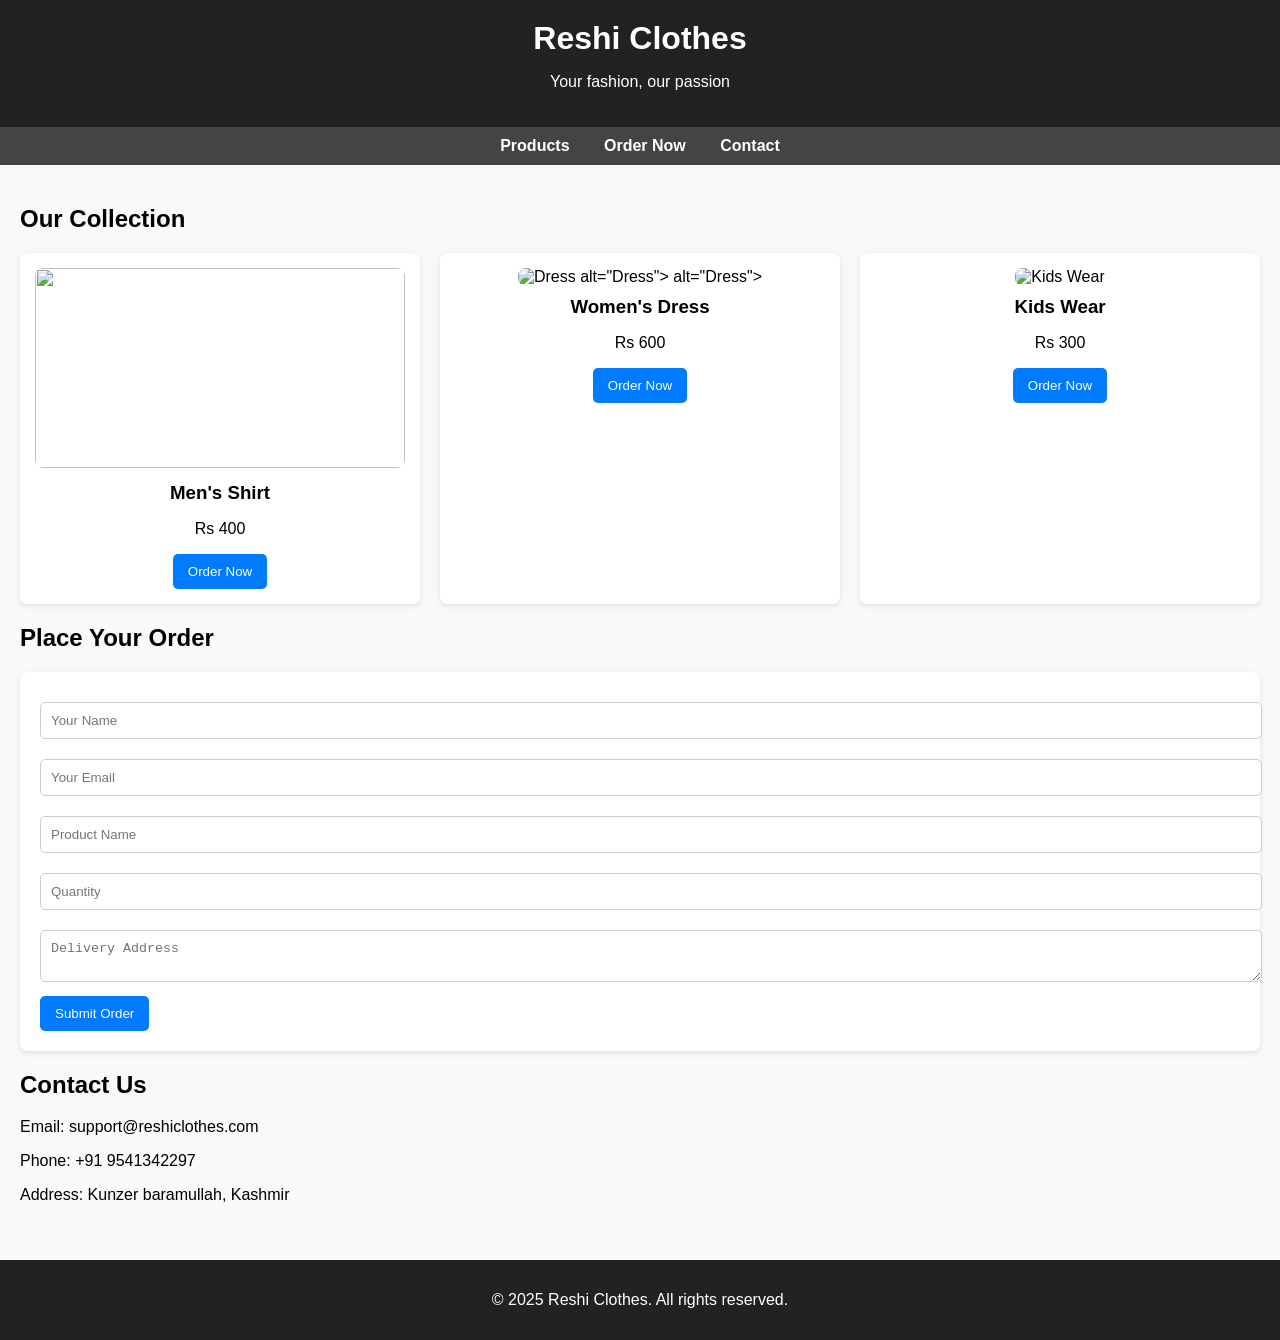
==== index.html @ 28d63092 "First commit" ====
<!DOCTYPE html>
<html lang="en">
<head>
  <meta charset="UTF-8">
  <meta name="viewport" content="width=device-width, initial-scale=1.0">
  <title>Reshi Clothes</title>
  <link rel="stylesheet" href="style.css">
</head>
<body>

<header>
  <h1>Reshi Clothes</h1>
  <p>Your fashion, our passion</p>
</header>

<nav>
  <a href="#products">Products</a>
  <a href="#order">Order Now</a>
  <a href="#contact">Contact</a>
</nav>

<div class="container">
  <!-- Products Section -->
  <section id="products">
    <h2>Our Collection</h2>
    <div class="products">
      <div class="product">
        <img src="https://images.unsplash.com/photo-1521572163474-6864f9cf17ab?ixlib=rb-4.0.3&auto=format&fit=crop&w=200&h=200&q=80
alt="Shirt">
        <h3>Men's Shirt</h3>
        <p>Rs 400</p>
        <button class="btn order-btn">Order Now</button>
      </div>
      <div class="product">
        <img src="<img src=<img src="https://i.postimg.cc/dtMbQmjX/women-dress-200.jpg" alt="Dress">
 alt="Dress">

 alt="Dress">
        <h3>Women's Dress</h3>
        <p>Rs 600</p>
        <button class="btn order-btn">Order Now</button>
      </div>
      <div class="product">
        <img src="https://via.placeholder.com/200" alt="Kids Wear">
        <h3>Kids Wear</h3>
        <p>Rs 300</p>
        <button class="btn order-btn">Order Now</button>
      </div>
    </div>
  </section>

  <!-- Order Form -->
  <section id="order">
    <h2>Place Your Order</h2>
    <form id="orderForm">
      <input type="text" placeholder="Your Name" required>
      <input type="email" placeholder="Your Email" required>
      <input type="text" placeholder="Product Name" required>
      <input type="number" placeholder="Quantity" required>
      <textarea placeholder="Delivery Address" required></textarea>
      <button type="submit" class="btn">Submit Order</button>
    </form>
  </section>

  <!-- Contact Section -->
  <section id="contact">
    <h2>Contact Us</h2>
    <p>Email: support@reshiclothes.com</p>
    <p>Phone: +91 9541342297</p>
    <p>Address: Kunzer baramullah, Kashmir</p>
  </section>
</div>

<footer>
  <p>&copy; 2025 Reshi Clothes. All rights reserved.</p>
</footer>

<script src="script.js"></script>
</body>
</html>
---- style.css ----
body {
  font-family: Arial, sans-serif;
  margin: 0;
  padding: 0;
  background: #f8f9fa;
}

header {
  background: #222;
  color: white;
  padding: 20px;
  text-align: center;
}

header h1 {
  margin: 0;
}

nav {
  background: #444;
  padding: 10px;
  text-align: center;
}

nav a {
  color: white;
  margin: 0 15px;
  text-decoration: none;
  font-weight: bold;
}

.container {
  padding: 20px;
}

.products {
  display: grid;
  grid-template-columns: repeat(auto-fit, minmax(200px, 1fr));
  gap: 20px;
}

.product {
  background: white;
  padding: 15px;
  border-radius: 8px;
  text-align: center;
  box-shadow: 0 2px 6px rgba(0,0,0,0.1);
}

.product img {
  width: 100%;
  height: 200px;
  object-fit: cover;
  border-radius: 8px;
}

.product h3 {
  margin: 10px 0;
}

.btn {
  background: #007bff;
  color: white;
  padding: 10px 15px;
  border: none;
  border-radius: 5px;
  cursor: pointer;
}

.btn:hover {
  background: #0056b3;
}

form {
  background: white;
  padding: 20px;
  border-radius: 8px;
  box-shadow: 0 2px 6px rgba(0,0,0,0.1);
}

form input,
form textarea {
  width: 100%;
  padding: 10px;
  margin: 10px 0;
  border-radius: 5px;
  border: 1px solid #ccc;
}

footer {
  background: #222;
  color: white;
  text-align: center;
  padding: 15px;
  margin-top: 20px;
}
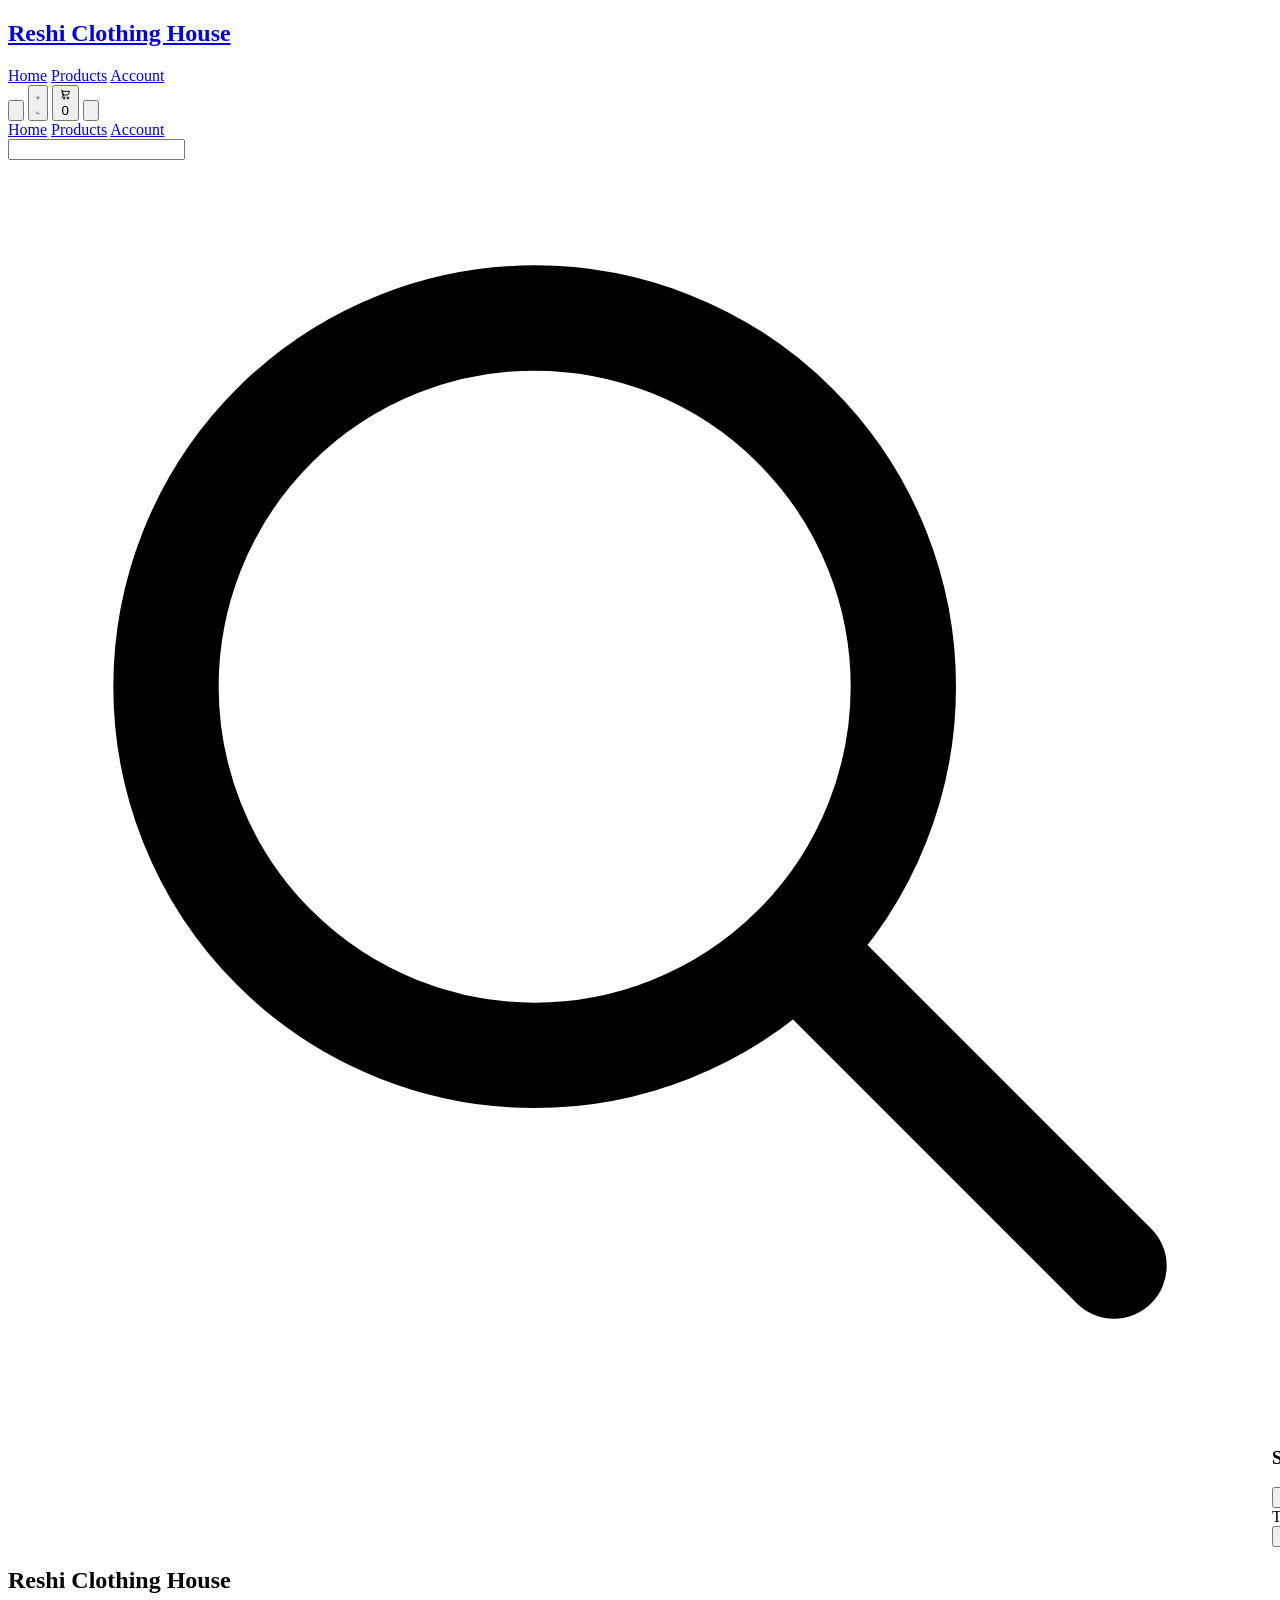
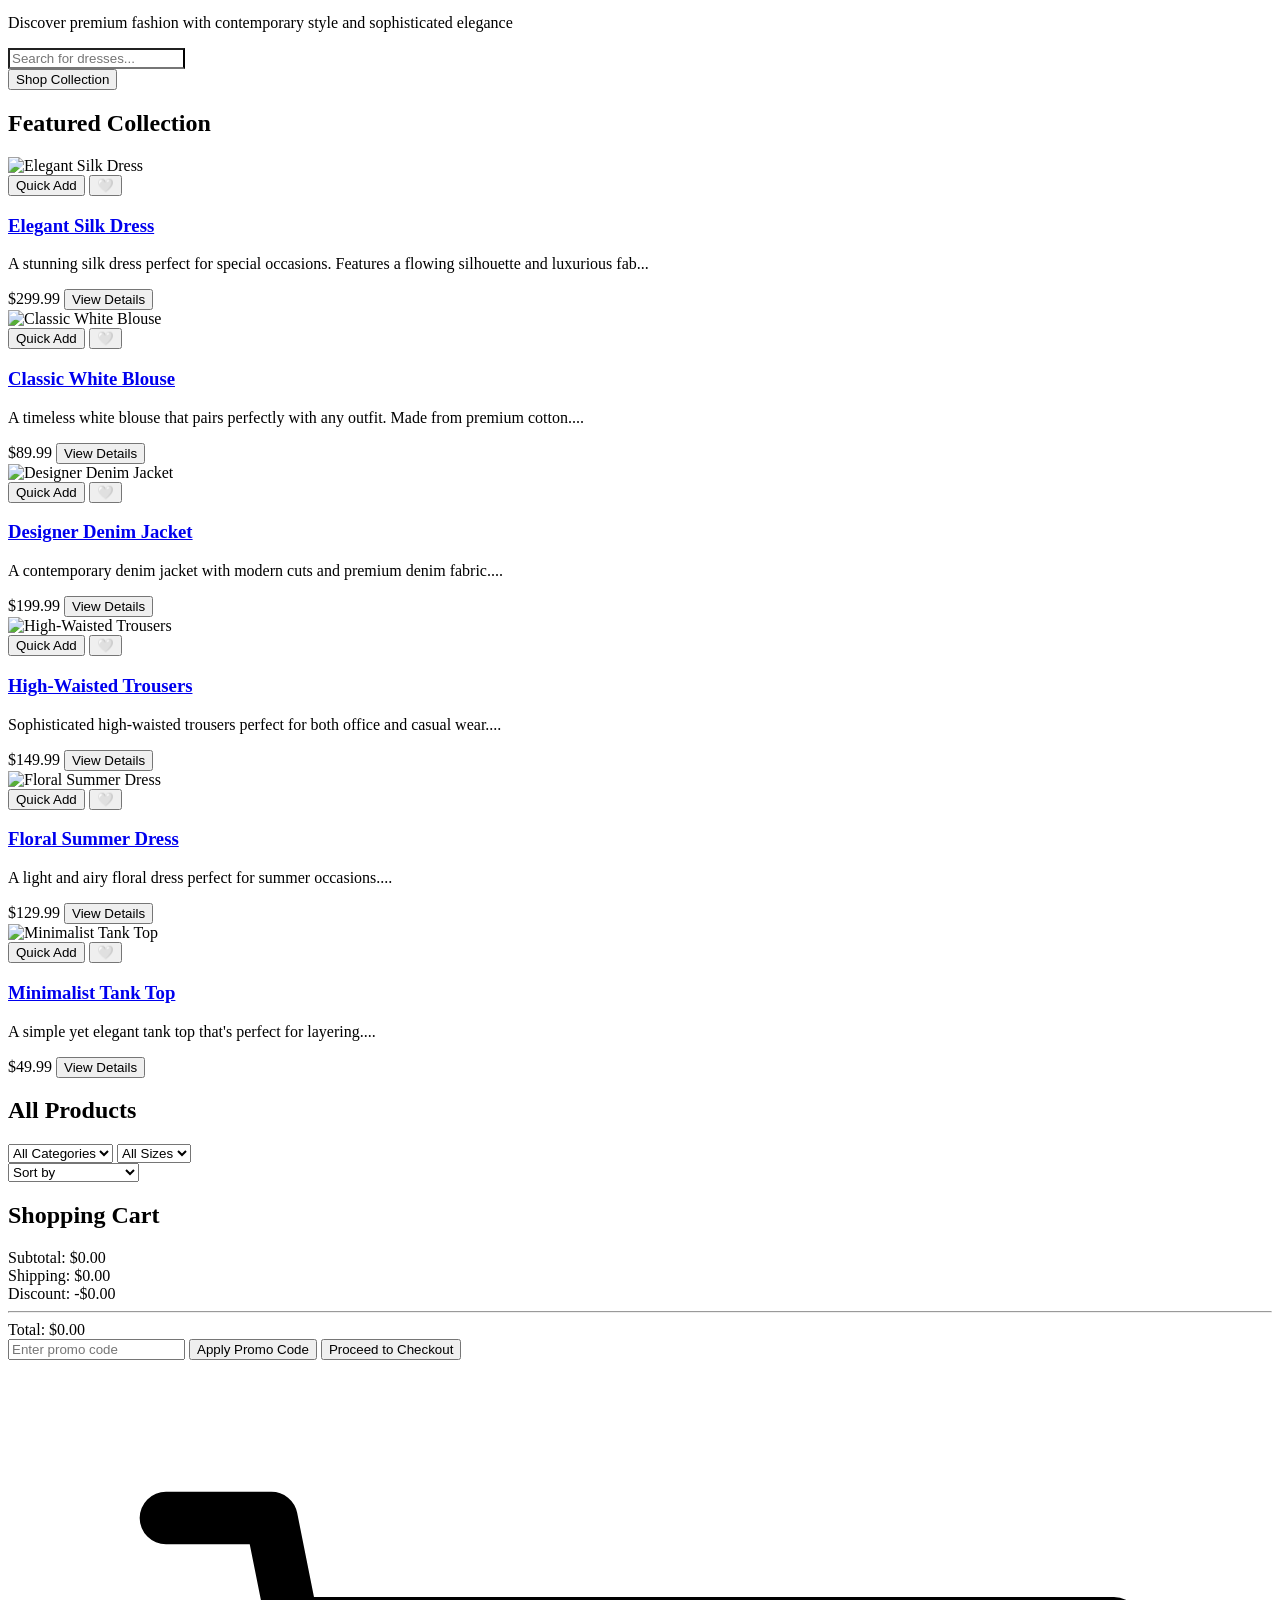
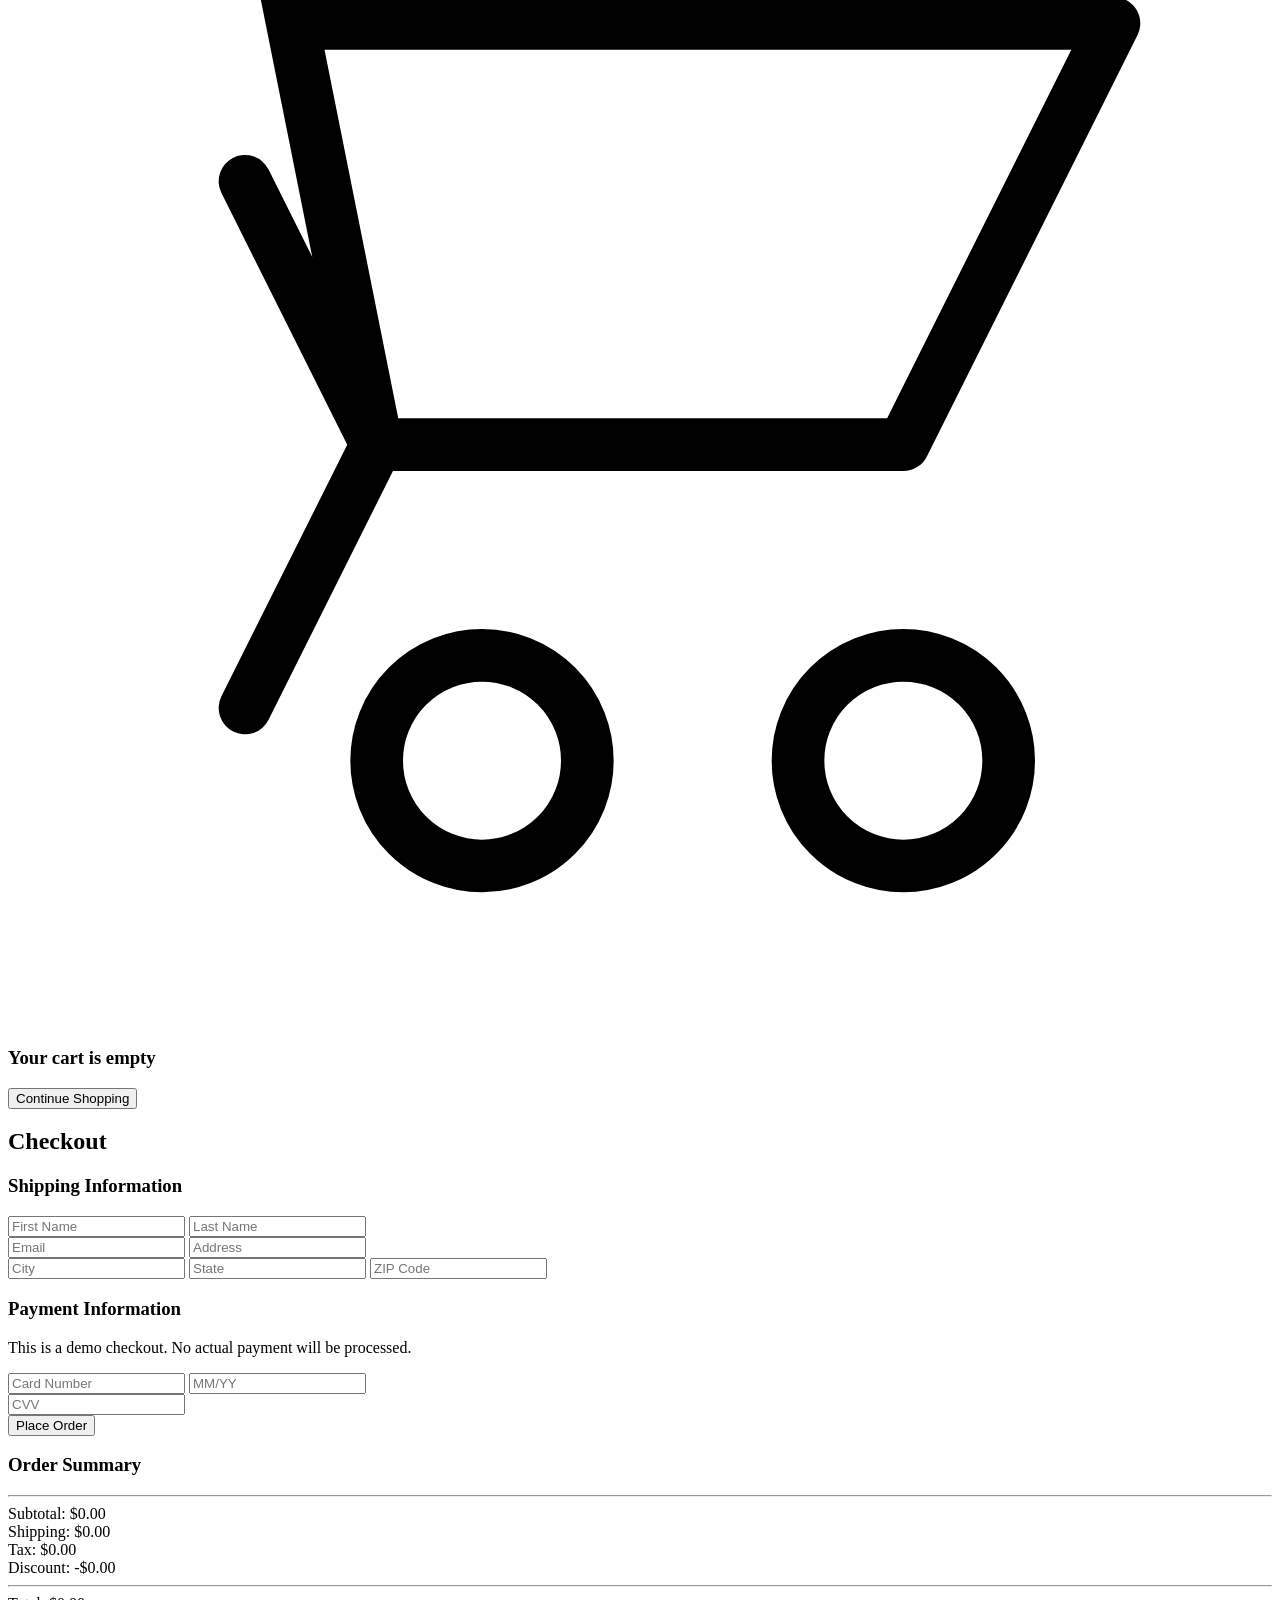
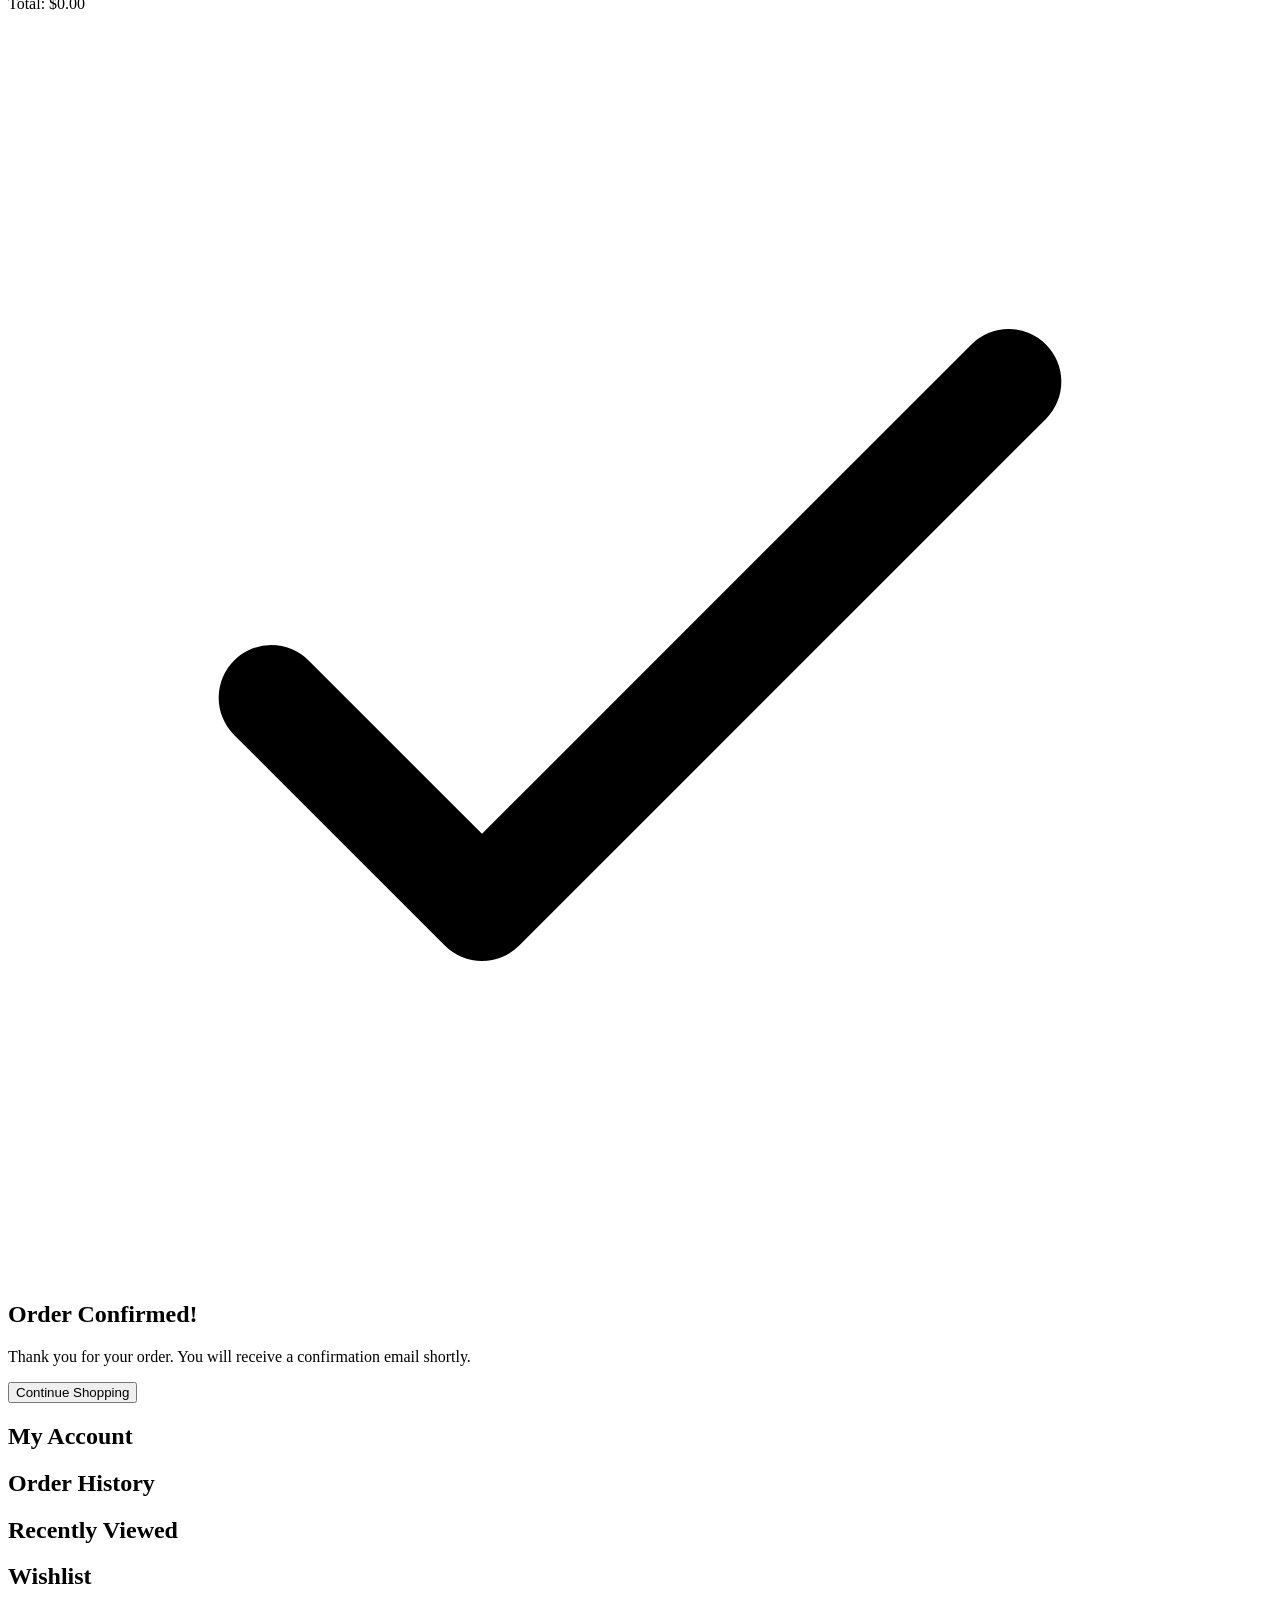
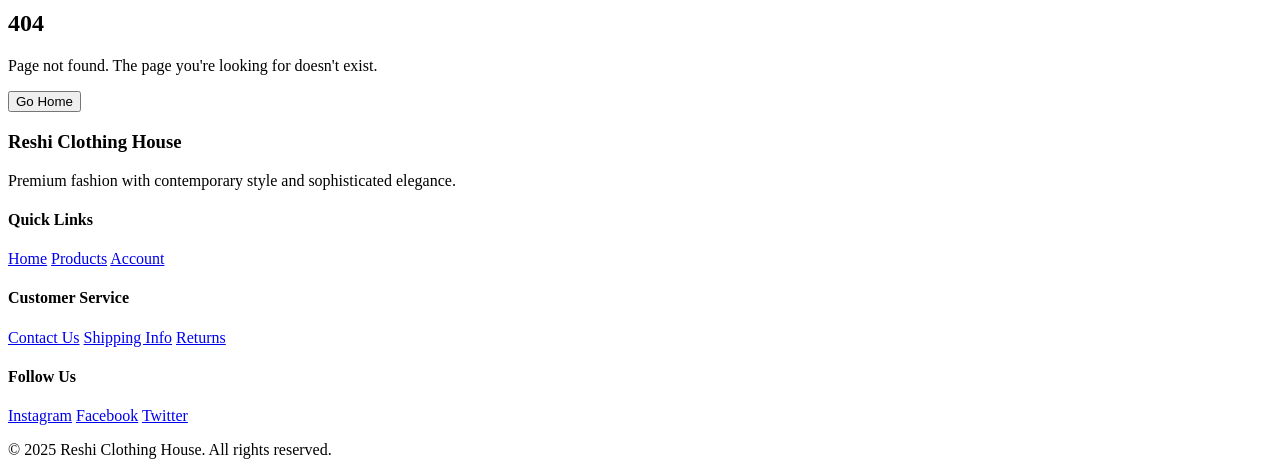
==== commit 98f085e8: "Update index.html" ====
--- a/index.html
+++ b/index.html
@@ -1,80 +1,1565 @@
 <!DOCTYPE html>
 <html lang="en">
 <head>
-  <meta charset="UTF-8">
-  <meta name="viewport" content="width=device-width, initial-scale=1.0">
-  <title>Reshi Clothes</title>
-  <link rel="stylesheet" href="style.css">
+    <meta charset="UTF-8">
+    <meta name="viewport" content="width=device-width, initial-scale=1.0">
+    <title>Reshi Clothing House - Premium Fashion Collection</title>
+    <meta name="description" content="Discover premium fashion at Reshi Clothing House. Curated collection of contemporary clothing with sophisticated style and quality craftsmanship.">
+    
+    <!-- Schema.org JSON-LD -->
+    <script type="application/ld+json">
+    {
+        "@context": "https://schema.org",
+        "@type": "Store",
+        "name": "Reshi Clothing House",
+        "description": "Premium fashion collection with contemporary clothing",
+        "url": "https://reshiclothing.com",
+        "sameAs": []
+    }
+    </script>
+    
+    <!-- Fonts -->
+    <link rel="preconnect" href="https://fonts.googleapis.com">
+    <link rel="preconnect" href="https://fonts.gstatic.com" crossorigin>
+    <link href="https://fonts.googleapis.com/css2?family=Inter:wght@300;400;500;600;700&family=Playfair+Display:wght@400;500;600;700&display=swap" rel="stylesheet">
+    
+    <!-- Tailwind CSS -->
+    <script src="https://cdn.tailwindcss.com"></script>
+    <script>
+        tailwind.config = {
+            darkMode: 'class',
+            theme: {
+                extend: {
+                    fontFamily: {
+                        'sans': ['Inter', 'sans-serif'],
+                        'serif': ['Playfair Display', 'serif'],
+                    },
+                    animation: {
+                        'typewriter': 'typewriter 4s steps(40) infinite',
+                        'fly-to-cart': 'flyToCart 0.8s ease-out forwards',
+                        'fade-in': 'fadeIn 0.5s ease-out forwards',
+                        'slide-in': 'slideIn 0.3s ease-out forwards',
+                    },
+                    keyframes: {
+                        typewriter: {
+                            '0%, 50%': { width: '0' },
+                            '10%, 40%': { width: '100%' },
+                        },
+                        flyToCart: {
+                            '0%': { transform: 'scale(1) translateY(0)', opacity: '1' },
+                            '50%': { transform: 'scale(0.8) translateY(-20px)', opacity: '0.8' },
+                            '100%': { transform: 'scale(0.3) translate(300px, -100px)', opacity: '0' },
+                        },
+                        fadeIn: {
+                            '0%': { opacity: '0', transform: 'translateY(20px)' },
+                            '100%': { opacity: '1', transform: 'translateY(0)' },
+                        },
+                        slideIn: {
+                            '0%': { transform: 'translateX(-100%)', opacity: '0' },
+                            '100%': { transform: 'translateX(0)', opacity: '1' },
+                        }
+                    }
+                }
+            }
+        }
+    </script>
+    
+    <style>
+        .typewriter {
+            overflow: hidden;
+            border-right: 2px solid currentColor;
+            white-space: nowrap;
+            animation: typewriter 4s steps(40) infinite;
+        }
+        
+        .fade-in-up {
+            animation: fadeIn 0.6s ease-out forwards;
+        }
+        
+        .hover-lift {
+            transition: transform 0.3s ease, box-shadow 0.3s ease;
+        }
+        
+        .hover-lift:hover {
+            transform: translateY(-8px);
+            box-shadow: 0 20px 40px rgba(0,0,0,0.1);
+        }
+        
+        .dark .hover-lift:hover {
+            box-shadow: 0 20px 40px rgba(255,255,255,0.1);
+        }
+        
+        .product-zoom {
+            transition: transform 0.3s ease;
+        }
+        
+        .product-zoom:hover {
+            transform: scale(1.05);
+        }
+        
+        .cart-badge {
+            animation: bounce 0.5s ease;
+        }
+        
+        @keyframes bounce {
+            0%, 20%, 50%, 80%, 100% { transform: translateY(0); }
+            40% { transform: translateY(-10px); }
+            60% { transform: translateY(-5px); }
+        }
+        
+        .mini-cart {
+            transform: translateX(100%);
+            transition: transform 0.3s ease;
+        }
+        
+        .mini-cart.open {
+            transform: translateX(0);
+        }
+        
+        .overlay {
+            background: rgba(0, 0, 0, 0.5);
+            backdrop-filter: blur(4px);
+        }
+        
+        .dark .overlay {
+            background: rgba(255, 255, 255, 0.1);
+        }
+    </style>
 </head>
-<body>
-
-<header>
-  <h1>Reshi Clothes</h1>
-  <p>Your fashion, our passion</p>
-</header>
-
-<nav>
-  <a href="#products">Products</a>
-  <a href="#order">Order Now</a>
-  <a href="#contact">Contact</a>
-</nav>
-
-<div class="container">
-  <!-- Products Section -->
-  <section id="products">
-    <h2>Our Collection</h2>
-    <div class="products">
-      <div class="product">
-        <img src="https://images.unsplash.com/photo-1521572163474-6864f9cf17ab?ixlib=rb-4.0.3&auto=format&fit=crop&w=200&h=200&q=80
-alt="Shirt">
-        <h3>Men's Shirt</h3>
-        <p>Rs 400</p>
-        <button class="btn order-btn">Order Now</button>
-      </div>
-      <div class="product">
-        <img src="<img src=<img src="https://i.postimg.cc/dtMbQmjX/women-dress-200.jpg" alt="Dress">
- alt="Dress">
-
- alt="Dress">
-        <h3>Women's Dress</h3>
-        <p>Rs 600</p>
-        <button class="btn order-btn">Order Now</button>
-      </div>
-      <div class="product">
-        <img src="https://via.placeholder.com/200" alt="Kids Wear">
-        <h3>Kids Wear</h3>
-        <p>Rs 300</p>
-        <button class="btn order-btn">Order Now</button>
-      </div>
+<body class="font-sans transition-colors duration-300 bg-white dark:bg-gray-900 text-gray-900 dark:text-white">
+    <!-- Navigation -->
+    <nav class="fixed top-0 left-0 right-0 z-50 bg-white/90 dark:bg-gray-900/90 backdrop-blur-md border-b border-gray-200 dark:border-gray-700">
+        <div class="max-w-7xl mx-auto px-4 sm:px-6 lg:px-8">
+            <div class="flex items-center justify-between h-16">
+                <div class="flex items-center">
+                    <h1 class="font-serif text-xl font-bold">
+                        <a href="#/" class="hover:text-gray-600 dark:hover:text-gray-300 transition-colors">
+                            Reshi Clothing House
+                        </a>
+                    </h1>
+                </div>
+                
+                <div class="hidden md:block">
+                    <div class="flex items-center space-x-8">
+                        <a href="#/" class="nav-link">Home</a>
+                        <a href="#/products" class="nav-link">Products</a>
+                        <a href="#/account" class="nav-link">Account</a>
+                    </div>
+                </div>
+                
+                <div class="flex items-center space-x-4">
+                    <button id="search-btn" class="p-2 hover:bg-gray-100 dark:hover:bg-gray-800 rounded-full transition-colors" aria-label="Search">
+                        <svg class="w-5 h-5" fill="none" stroke="currentColor" viewBox="0 0 24 24">
+                            <path stroke-linecap="round" stroke-linejoin="round" stroke-width="2" d="M21 21l-6-6m2-5a7 7 0 11-14 0 7 7 0 0114 0z"></path>
+                        </svg>
+                    </button>
+                    <button id="theme-toggle" class="p-2 hover:bg-gray-100 dark:hover:bg-gray-800 rounded-full transition-colors" aria-label="Toggle theme">
+                        <svg id="sun-icon" class="w-5 h-5 dark:hidden" fill="none" stroke="currentColor" viewBox="0 0 24 24">
+                            <path stroke-linecap="round" stroke-linejoin="round" stroke-width="2" d="M12 3v1m0 16v1m9-9h-1M4 12H3m15.364 6.364l-.707-.707M6.343 6.343l-.707-.707m12.728 0l-.707.707M6.343 17.657l-.707.707M16 12a4 4 0 11-8 0 4 4 0 018 0z"></path>
+                        </svg>
+                        <svg id="moon-icon" class="w-5 h-5 hidden dark:block" fill="none" stroke="currentColor" viewBox="0 0 24 24">
+                            <path stroke-linecap="round" stroke-linejoin="round" stroke-width="2" d="M20.354 15.354A9 9 0 018.646 3.646 9.003 9.003 0 0012 21a9.003 9.003 0 008.354-5.646z"></path>
+                        </svg>
+                    </button>
+                    <button id="cart-btn" class="relative p-2 hover:bg-gray-100 dark:hover:bg-gray-800 rounded-full transition-colors" aria-label="Cart">
+                        <svg class="w-5 h-5" fill="none" stroke="currentColor" viewBox="0 0 24 24">
+                            <path stroke-linecap="round" stroke-linejoin="round" stroke-width="2" d="M3 3h2l.4 2M7 13h10l4-8H5.4m0 0L7 13m0 0l-2.5-5M7 13l-2.5 5M17 21a2 2 0 100-4 2 2 0 000 4zM9 21a2 2 0 100-4 2 2 0 000 4z"></path>
+                        </svg>
+                        <span id="cart-count" class="absolute -top-1 -right-1 bg-black dark:bg-white text-white dark:text-black text-xs rounded-full w-5 h-5 flex items-center justify-center font-medium">0</span>
+                    </button>
+                    <button id="menu-btn" class="md:hidden p-2 hover:bg-gray-100 dark:hover:bg-gray-800 rounded-full transition-colors" aria-label="Menu">
+                        <svg class="w-5 h-5" fill="none" stroke="currentColor" viewBox="0 0 24 24">
+                            <path stroke-linecap="round" stroke-linejoin="round" stroke-width="2" d="M4 6h16M4 12h16M4 18h16"></path>
+                        </svg>
+                    </button>
+                </div>
+            </div>
+        </div>
+        
+        <!-- Mobile Menu -->
+        <div id="mobile-menu" class="md:hidden hidden border-t border-gray-200 dark:border-gray-700">
+            <div class="px-2 pt-2 pb-3 space-y-1">
+                <a href="#/" class="block px-3 py-2 nav-link">Home</a>
+                <a href="#/products" class="block px-3 py-2 nav-link">Products</a>
+                <a href="#/account" class="block px-3 py-2 nav-link">Account</a>
+            </div>
+        </div>
+    </nav>
+    
+    <!-- Search Modal -->
+    <div id="search-modal" class="fixed inset-0 z-50 hidden">
+        <div class="overlay fixed inset-0" id="search-overlay"></div>
+        <div class="fixed inset-x-4 top-20 bg-white dark:bg-gray-800 rounded-lg shadow-xl z-10 max-w-2xl mx-auto">
+            <div class="p-4">
+                <div class="relative">
+                    <input type="text" id="search-input" placeholder="" class="w-full pl-10 pr-4 py-3 border border-gray-300 dark:border-gray-600 rounded-lg focus:ring-2 focus:ring-black dark:focus:ring-white focus:border-transparent bg-white dark:bg-gray-700 text-gray-900 dark:text-white">
+                    <svg class="absolute left-3 top-3 w-5 h-5 text-gray-400" fill="none" stroke="currentColor" viewBox="0 0 24 24">
+                        <path stroke-linecap="round" stroke-linejoin="round" stroke-width="2" d="M21 21l-6-6m2-5a7 7 0 11-14 0 7 7 0 0114 0z"></path>
+                    </svg>
+                </div>
+                <div id="search-results" class="mt-4 max-h-96 overflow-y-auto"></div>
+            </div>
+        </div>
     </div>
-  </section>
-
-  <!-- Order Form -->
-  <section id="order">
-    <h2>Place Your Order</h2>
-    <form id="orderForm">
-      <input type="text" placeholder="Your Name" required>
-      <input type="email" placeholder="Your Email" required>
-      <input type="text" placeholder="Product Name" required>
-      <input type="number" placeholder="Quantity" required>
-      <textarea placeholder="Delivery Address" required></textarea>
-      <button type="submit" class="btn">Submit Order</button>
-    </form>
-  </section>
-
-  <!-- Contact Section -->
-  <section id="contact">
-    <h2>Contact Us</h2>
-    <p>Email: support@reshiclothes.com</p>
-    <p>Phone: +91 9541342297</p>
-    <p>Address: Kunzer baramullah, Kashmir</p>
-  </section>
-</div>
-
-<footer>
-  <p>&copy; 2025 Reshi Clothes. All rights reserved.</p>
-</footer>
-
-<script src="script.js"></script>
+    
+    <!-- Mini Cart -->
+    <div id="mini-cart" class="mini-cart fixed top-0 right-0 h-full w-80 bg-white dark:bg-gray-900 shadow-xl z-40">
+        <div class="p-4 border-b border-gray-200 dark:border-gray-700">
+            <div class="flex items-center justify-between">
+                <h3 class="text-lg font-medium">Shopping Cart</h3>
+                <button id="close-cart" class="p-1 hover:bg-gray-100 dark:hover:bg-gray-800 rounded" aria-label="Close cart">
+                    <svg class="w-5 h-5" fill="none" stroke="currentColor" viewBox="0 0 24 24">
+                        <path stroke-linecap="round" stroke-linejoin="round" stroke-width="2" d="M6 18L18 6M6 6l12 12"></path>
+                    </svg>
+                </button>
+            </div>
+        </div>
+        <div id="mini-cart-items" class="flex-1 overflow-y-auto p-4"></div>
+        <div class="border-t border-gray-200 dark:border-gray-700 p-4">
+            <div class="flex justify-between mb-4">
+                <span class="font-medium">Total:</span>
+                <span id="mini-cart-total" class="font-bold">$0.00</span>
+            </div>
+            <button onclick="navigateTo('/cart')" class="w-full bg-black dark:bg-white text-white dark:text-black py-2 px-4 rounded-lg hover:bg-gray-800 dark:hover:bg-gray-200 transition-colors">
+                View Cart
+            </button>
+        </div>
+    </div>
+    
+    <!-- Main Content -->
+    <main class="pt-16 min-h-screen">
+        <!-- Home Page -->
+        <section id="home-page" class="page">
+            <!-- Hero Section -->
+            <div class="relative bg-gradient-to-br from-gray-50 to-gray-100 dark:from-gray-800 dark:to-gray-900 py-20 md:py-32">
+                <div class="max-w-7xl mx-auto px-4 sm:px-6 lg:px-8">
+                    <div class="text-center">
+                        <h1 class="font-serif text-4xl md:text-6xl lg:text-7xl font-bold mb-6 fade-in-up">
+                            Reshi Clothing House
+                        </h1>
+                        <p class="text-xl md:text-2xl text-gray-600 dark:text-gray-300 mb-8 max-w-2xl mx-auto fade-in-up">
+                            Discover premium fashion with contemporary style and sophisticated elegance
+                        </p>
+                        <div class="relative inline-block mb-8">
+                            <input type="text" id="hero-search" placeholder="" class="typewriter px-6 py-3 text-lg border-2 border-gray-300 dark:border-gray-600 rounded-full focus:ring-2 focus:ring-black dark:focus:ring-white focus:border-transparent bg-white dark:bg-gray-800 text-gray-900 dark:text-white min-w-80">
+                        </div>
+                        <div>
+                            <button onclick="navigateTo('/products')" class="bg-black dark:bg-white text-white dark:text-black px-8 py-4 text-lg font-medium rounded-full hover:bg-gray-800 dark:hover:bg-gray-200 transition-all duration-300 hover:shadow-lg transform hover:-translate-y-1">
+                                Shop Collection
+                            </button>
+                        </div>
+                    </div>
+                </div>
+            </div>
+            
+            <!-- Featured Products -->
+            <div class="py-16 bg-white dark:bg-gray-900">
+                <div class="max-w-7xl mx-auto px-4 sm:px-6 lg:px-8">
+                    <h2 class="text-3xl font-serif font-bold text-center mb-12">Featured Collection</h2>
+                    <div id="featured-products" class="grid grid-cols-1 md:grid-cols-2 lg:grid-cols-3 gap-8"></div>
+                </div>
+            </div>
+        </section>
+        
+        <!-- Products Page -->
+        <section id="products-page" class="page hidden py-8">
+            <div class="max-w-7xl mx-auto px-4 sm:px-6 lg:px-8">
+                <div class="mb-8">
+                    <h1 class="text-3xl font-serif font-bold mb-6">All Products</h1>
+                    
+                    <!-- Filters and Sort -->
+                    <div class="flex flex-col md:flex-row justify-between items-start md:items-center gap-4 mb-8">
+                        <div class="flex flex-wrap gap-4">
+                            <select id="category-filter" class="px-4 py-2 border border-gray-300 dark:border-gray-600 rounded-lg bg-white dark:bg-gray-800">
+                                <option value="">All Categories</option>
+                                <option value="dress">Dresses</option>
+                                <option value="top">Tops</option>
+                                <option value="bottom">Bottoms</option>
+                                <option value="outerwear">Outerwear</option>
+                            </select>
+                            <select id="size-filter" class="px-4 py-2 border border-gray-300 dark:border-gray-600 rounded-lg bg-white dark:bg-gray-800">
+                                <option value="">All Sizes</option>
+                                <option value="XS">XS</option>
+                                <option value="S">S</option>
+                                <option value="M">M</option>
+                                <option value="L">L</option>
+                                <option value="XL">XL</option>
+                            </select>
+                        </div>
+                        <select id="sort-select" class="px-4 py-2 border border-gray-300 dark:border-gray-600 rounded-lg bg-white dark:bg-gray-800">
+                            <option value="default">Sort by</option>
+                            <option value="price-low">Price: Low to High</option>
+                            <option value="price-high">Price: High to Low</option>
+                            <option value="name">Name A-Z</option>
+                        </select>
+                    </div>
+                </div>
+                
+                <div id="products-grid" class="grid grid-cols-1 md:grid-cols-2 lg:grid-cols-3 xl:grid-cols-4 gap-6"></div>
+            </div>
+        </section>
+        
+        <!-- Product Detail Page -->
+        <section id="product-page" class="page hidden py-8">
+            <div class="max-w-7xl mx-auto px-4 sm:px-6 lg:px-8">
+                <div id="product-detail" class="grid grid-cols-1 lg:grid-cols-2 gap-12">
+                    <!-- Product images will be inserted here -->
+                </div>
+            </div>
+        </section>
+        
+        <!-- Cart Page -->
+        <section id="cart-page" class="page hidden py-8">
+            <div class="max-w-4xl mx-auto px-4 sm:px-6 lg:px-8">
+                <h1 class="text-3xl font-serif font-bold mb-8">Shopping Cart</h1>
+                <div id="cart-content">
+                    <div id="cart-items"></div>
+                    <div id="cart-summary" class="mt-8 bg-gray-50 dark:bg-gray-800 p-6 rounded-lg">
+                        <div class="space-y-4">
+                            <div class="flex justify-between">
+                                <span>Subtotal:</span>
+                                <span id="cart-subtotal">$0.00</span>
+                            </div>
+                            <div class="flex justify-between">
+                                <span>Shipping:</span>
+                                <span id="cart-shipping">$0.00</span>
+                            </div>
+                            <div class="flex justify-between">
+                                <span>Discount:</span>
+                                <span id="cart-discount" class="text-green-600 dark:text-green-400">-$0.00</span>
+                            </div>
+                            <hr class="border-gray-300 dark:border-gray-600">
+                            <div class="flex justify-between text-lg font-bold">
+                                <span>Total:</span>
+                                <span id="cart-final-total">$0.00</span>
+                            </div>
+                            <div class="mt-6">
+                                <input type="text" id="promo-code" placeholder="Enter promo code" class="w-full px-4 py-2 border border-gray-300 dark:border-gray-600 rounded-lg mb-4 bg-white dark:bg-gray-700">
+                                <button id="apply-promo" class="w-full mb-4 bg-gray-200 dark:bg-gray-700 text-gray-800 dark:text-gray-200 py-2 px-4 rounded-lg hover:bg-gray-300 dark:hover:bg-gray-600 transition-colors">
+                                    Apply Promo Code
+                                </button>
+                                <button onclick="navigateTo('/checkout')" class="w-full bg-black dark:bg-white text-white dark:text-black py-3 px-6 rounded-lg hover:bg-gray-800 dark:hover:bg-gray-200 transition-colors font-medium">
+                                    Proceed to Checkout
+                                </button>
+                            </div>
+                        </div>
+                    </div>
+                </div>
+                <div id="empty-cart" class="hidden text-center py-16">
+                    <svg class="w-24 h-24 mx-auto text-gray-300 dark:text-gray-600 mb-4" fill="none" stroke="currentColor" viewBox="0 0 24 24">
+                        <path stroke-linecap="round" stroke-linejoin="round" stroke-width="1" d="M3 3h2l.4 2M7 13h10l4-8H5.4m0 0L7 13m0 0l-2.5-5M7 13l-2.5 5M17 21a2 2 0 100-4 2 2 0 000 4zM9 21a2 2 0 100-4 2 2 0 000 4z"></path>
+                    </svg>
+                    <h3 class="text-xl font-medium text-gray-500 dark:text-gray-400 mb-4">Your cart is empty</h3>
+                    <button onclick="navigateTo('/products')" class="bg-black dark:bg-white text-white dark:text-black px-6 py-2 rounded-lg hover:bg-gray-800 dark:hover:bg-gray-200 transition-colors">
+                        Continue Shopping
+                    </button>
+                </div>
+            </div>
+        </section>
+        
+        <!-- Checkout Page -->
+        <section id="checkout-page" class="page hidden py-8">
+            <div class="max-w-4xl mx-auto px-4 sm:px-6 lg:px-8">
+                <h1 class="text-3xl font-serif font-bold mb-8">Checkout</h1>
+                <div class="grid grid-cols-1 lg:grid-cols-2 gap-8">
+                    <div>
+                        <form id="checkout-form" action="https://formspree.io/f/your-form-id" method="POST">
+                            <input type="hidden" id="order-data" name="order">
+                            
+                            <div class="mb-6">
+                                <h3 class="text-lg font-medium mb-4">Shipping Information</h3>
+                                <div class="grid grid-cols-1 md:grid-cols-2 gap-4">
+                                    <input type="text" name="firstName" required class="px-4 py-2 border border-gray-300 dark:border-gray-600 rounded-lg bg-white dark:bg-gray-800" placeholder="First Name">
+                                    <input type="text" name="lastName" required class="px-4 py-2 border border-gray-300 dark:border-gray-600 rounded-lg bg-white dark:bg-gray-800" placeholder="Last Name">
+                                </div>
+                                <input type="email" name="email" required class="w-full mt-4 px-4 py-2 border border-gray-300 dark:border-gray-600 rounded-lg bg-white dark:bg-gray-800" placeholder="Email">
+                                <input type="text" name="address" required class="w-full mt-4 px-4 py-2 border border-gray-300 dark:border-gray-600 rounded-lg bg-white dark:bg-gray-800" placeholder="Address">
+                                <div class="grid grid-cols-1 md:grid-cols-3 gap-4 mt-4">
+                                    <input type="text" name="city" required class="px-4 py-2 border border-gray-300 dark:border-gray-600 rounded-lg bg-white dark:bg-gray-800" placeholder="City">
+                                    <input type="text" name="state" required class="px-4 py-2 border border-gray-300 dark:border-gray-600 rounded-lg bg-white dark:bg-gray-800" placeholder="State">
+                                    <input type="text" name="zip" required class="px-4 py-2 border border-gray-300 dark:border-gray-600 rounded-lg bg-white dark:bg-gray-800" placeholder="ZIP Code">
+                                </div>
+                            </div>
+                            
+                            <div class="mb-6">
+                                <h3 class="text-lg font-medium mb-4">Payment Information</h3>
+                                <p class="text-gray-600 dark:text-gray-400 mb-4">
+                                    This is a demo checkout. No actual payment will be processed.
+                                </p>
+                                <div class="grid grid-cols-1 md:grid-cols-2 gap-4">
+                                    <input type="text" placeholder="Card Number" class="px-4 py-2 border border-gray-300 dark:border-gray-600 rounded-lg bg-white dark:bg-gray-800">
+                                    <input type="text" placeholder="MM/YY" class="px-4 py-2 border border-gray-300 dark:border-gray-600 rounded-lg bg-white dark:bg-gray-800">
+                                </div>
+                                <input type="text" placeholder="CVV" class="w-full mt-4 px-4 py-2 border border-gray-300 dark:border-gray-600 rounded-lg bg-white dark:bg-gray-800">
+                            </div>
+                            
+                            <button type="submit" class="w-full bg-black dark:bg-white text-white dark:text-black py-3 px-6 rounded-lg hover:bg-gray-800 dark:hover:bg-gray-200 transition-colors font-medium">
+                                Place Order
+                            </button>
+                        </form>
+                    </div>
+                    
+                    <div>
+                        <div class="bg-gray-50 dark:bg-gray-800 p-6 rounded-lg">
+                            <h3 class="text-lg font-medium mb-4">Order Summary</h3>
+                            <div id="checkout-items" class="space-y-4 mb-6"></div>
+                            <hr class="border-gray-300 dark:border-gray-600 mb-4">
+                            <div class="space-y-2">
+                                <div class="flex justify-between">
+                                    <span>Subtotal:</span>
+                                    <span id="checkout-subtotal">$0.00</span>
+                                </div>
+                                <div class="flex justify-between">
+                                    <span>Shipping:</span>
+                                    <span id="checkout-shipping">$0.00</span>
+                                </div>
+                                <div class="flex justify-between">
+                                    <span>Tax:</span>
+                                    <span id="checkout-tax">$0.00</span>
+                                </div>
+                                <div class="flex justify-between">
+                                    <span>Discount:</span>
+                                    <span id="checkout-discount" class="text-green-600 dark:text-green-400">-$0.00</span>
+                                </div>
+                                <hr class="border-gray-300 dark:border-gray-600">
+                                <div class="flex justify-between text-lg font-bold">
+                                    <span>Total:</span>
+                                    <span id="checkout-total">$0.00</span>
+                                </div>
+                            </div>
+                        </div>
+                    </div>
+                </div>
+            </div>
+        </section>
+        
+        <!-- Order Confirmation Page -->
+        <section id="confirmation-page" class="page hidden py-8">
+            <div class="max-w-2xl mx-auto px-4 sm:px-6 lg:px-8 text-center">
+                <div class="bg-green-50 dark:bg-green-900/20 p-8 rounded-lg">
+                    <svg class="w-16 h-16 text-green-500 mx-auto mb-4" fill="none" stroke="currentColor" viewBox="0 0 24 24">
+                        <path stroke-linecap="round" stroke-linejoin="round" stroke-width="2" d="M5 13l4 4L19 7"></path>
+                    </svg>
+                    <h1 class="text-3xl font-serif font-bold mb-4">Order Confirmed!</h1>
+                    <p class="text-gray-600 dark:text-gray-300 mb-6">
+                        Thank you for your order. You will receive a confirmation email shortly.
+                    </p>
+                    <div id="order-details" class="bg-white dark:bg-gray-800 p-6 rounded-lg mb-6 text-left">
+                        <!-- Order details will be inserted here -->
+                    </div>
+                    <button onclick="navigateTo('/')" class="bg-black dark:bg-white text-white dark:text-black px-6 py-2 rounded-lg hover:bg-gray-800 dark:hover:bg-gray-200 transition-colors">
+                        Continue Shopping
+                    </button>
+                </div>
+            </div>
+        </section>
+        
+        <!-- Account Page -->
+        <section id="account-page" class="page hidden py-8">
+            <div class="max-w-4xl mx-auto px-4 sm:px-6 lg:px-8">
+                <h1 class="text-3xl font-serif font-bold mb-8">My Account</h1>
+                <div class="grid grid-cols-1 lg:grid-cols-3 gap-8">
+                    <div>
+                        <h2 class="text-xl font-medium mb-4">Order History</h2>
+                        <div id="order-history" class="space-y-4"></div>
+                    </div>
+                    <div>
+                        <h2 class="text-xl font-medium mb-4">Recently Viewed</h2>
+                        <div id="recently-viewed" class="space-y-4"></div>
+                    </div>
+                    <div>
+                        <h2 class="text-xl font-medium mb-4">Wishlist</h2>
+                        <div id="wishlist" class="space-y-4"></div>
+                    </div>
+                </div>
+            </div>
+        </section>
+        
+        <!-- 404 Page -->
+        <section id="404-page" class="page hidden py-16">
+            <div class="max-w-2xl mx-auto px-4 sm:px-6 lg:px-8 text-center">
+                <h1 class="text-6xl font-serif font-bold mb-4">404</h1>
+                <p class="text-xl text-gray-600 dark:text-gray-300 mb-8">
+                    Page not found. The page you're looking for doesn't exist.
+                </p>
+                <button onclick="navigateTo('/')" class="bg-black dark:bg-white text-white dark:text-black px-6 py-2 rounded-lg hover:bg-gray-800 dark:hover:bg-gray-200 transition-colors">
+                    Go Home
+                </button>
+            </div>
+        </section>
+    </main>
+    
+    <!-- Footer -->
+    <footer class="bg-gray-100 dark:bg-gray-800 py-12">
+        <div class="max-w-7xl mx-auto px-4 sm:px-6 lg:px-8">
+            <div class="grid grid-cols-1 md:grid-cols-4 gap-8">
+                <div>
+                    <h3 class="font-serif text-xl font-bold mb-4">Reshi Clothing House</h3>
+                    <p class="text-gray-600 dark:text-gray-300">Premium fashion with contemporary style and sophisticated elegance.</p>
+                </div>
+                <div>
+                    <h4 class="font-medium mb-4">Quick Links</h4>
+                    <div class="space-y-2">
+                        <a href="#/" class="block text-gray-600 dark:text-gray-300 hover:text-gray-900 dark:hover:text-white">Home</a>
+                        <a href="#/products" class="block text-gray-600 dark:text-gray-300 hover:text-gray-900 dark:hover:text-white">Products</a>
+                        <a href="#/account" class="block text-gray-600 dark:text-gray-300 hover:text-gray-900 dark:hover:text-white">Account</a>
+                    </div>
+                </div>
+                <div>
+                    <h4 class="font-medium mb-4">Customer Service</h4>
+                    <div class="space-y-2">
+                        <a href="#" class="block text-gray-600 dark:text-gray-300 hover:text-gray-900 dark:hover:text-white">Contact Us</a>
+                        <a href="#" class="block text-gray-600 dark:text-gray-300 hover:text-gray-900 dark:hover:text-white">Shipping Info</a>
+                        <a href="#" class="block text-gray-600 dark:text-gray-300 hover:text-gray-900 dark:hover:text-white">Returns</a>
+                    </div>
+                </div>
+                <div>
+                    <h4 class="font-medium mb-4">Follow Us</h4>
+                    <div class="space-y-2">
+                        <a href="#" class="block text-gray-600 dark:text-gray-300 hover:text-gray-900 dark:hover:text-white">Instagram</a>
+                        <a href="#" class="block text-gray-600 dark:text-gray-300 hover:text-gray-900 dark:hover:text-white">Facebook</a>
+                        <a href="#" class="block text-gray-600 dark:text-gray-300 hover:text-gray-900 dark:hover:text-white">Twitter</a>
+                    </div>
+                </div>
+            </div>
+            <div class="border-t border-gray-200 dark:border-gray-700 mt-8 pt-8 text-center">
+                <p class="text-gray-600 dark:text-gray-300">&copy; 2025 Reshi Clothing House. All rights reserved.</p>
+            </div>
+        </div>
+    </footer>
+    
+    <script>
+        // Product Data
+        const PRODUCTS = [
+            {
+                id: 1,
+                title: "Elegant Silk Dress",
+                price: 299.99,
+                description: "A stunning silk dress perfect for special occasions. Features a flowing silhouette and luxurious fabric.",
+                image: "https://images.unsplash.com/photo-1595777457583-95e059d581b8?w=400&h=600&fit=crop&crop=center",
+                images: [
+                    "https://images.unsplash.com/photo-1595777457583-95e059d581b8?w=400&h=600&fit=crop&crop=center",
+                    "https://images.unsplash.com/photo-1566479179817-c4c85ec4b6c5?w=400&h=600&fit=crop&crop=center"
+                ],
+                category: "dress",
+                tags: ["elegant", "silk", "formal"],
+                variants: {
+                    sizes: ["XS", "S", "M", "L", "XL"],
+                    colors: ["Black", "Navy", "Burgundy"]
+                }
+            },
+            {
+                id: 2,
+                title: "Classic White Blouse",
+                price: 89.99,
+                description: "A timeless white blouse that pairs perfectly with any outfit. Made from premium cotton.",
+                image: "https://images.unsplash.com/photo-1551698618-1dfe5d97d256?w=400&h=600&fit=crop&crop=center",
+                images: [
+                    "https://images.unsplash.com/photo-1551698618-1dfe5d97d256?w=400&h=600&fit=crop&crop=center",
+                    "https://images.unsplash.com/photo-1544022613-e87ca75a784a?w=400&h=600&fit=crop&crop=center"
+                ],
+                category: "top",
+                tags: ["classic", "cotton", "versatile"],
+                variants: {
+                    sizes: ["XS", "S", "M", "L", "XL"],
+                    colors: ["White", "Cream"]
+                }
+            },
+            {
+                id: 3,
+                title: "Designer Denim Jacket",
+                price: 199.99,
+                description: "A contemporary denim jacket with modern cuts and premium denim fabric.",
+                image: "https://images.unsplash.com/photo-1551028719-00167b16eac5?w=400&h=600&fit=crop&crop=center",
+                images: [
+                    "https://images.unsplash.com/photo-1551028719-00167b16eac5?w=400&h=600&fit=crop&crop=center",
+                    "https://images.unsplash.com/photo-1559589689-577aabd1db4f?w=400&h=600&fit=crop&crop=center"
+                ],
+                category: "outerwear",
+                tags: ["denim", "casual", "versatile"],
+                variants: {
+                    sizes: ["XS", "S", "M", "L", "XL"],
+                    colors: ["Light Blue", "Dark Blue", "Black"]
+                }
+            },
+            {
+                id: 4,
+                title: "High-Waisted Trousers",
+                price: 149.99,
+                description: "Sophisticated high-waisted trousers perfect for both office and casual wear.",
+                image: "https://images.unsplash.com/photo-1594633312681-425c7b97ccd1?w=400&h=600&fit=crop&crop=center",
+                images: [
+                    "https://images.unsplash.com/photo-1594633312681-425c7b97ccd1?w=400&h=600&fit=crop&crop=center",
+                    "https://images.unsplash.com/photo-1506629905607-d0f51d1e2a15?w=400&h=600&fit=crop&crop=center"
+                ],
+                category: "bottom",
+                tags: ["trousers", "professional", "comfortable"],
+                variants: {
+                    sizes: ["XS", "S", "M", "L", "XL"],
+                    colors: ["Black", "Navy", "Charcoal"]
+                }
+            },
+            {
+                id: 5,
+                title: "Floral Summer Dress",
+                price: 129.99,
+                description: "A light and airy floral dress perfect for summer occasions.",
+                image: "https://images.unsplash.com/photo-1572804013309-59a88b7e92f1?w=400&h=600&fit=crop&crop=center",
+                images: [
+                    "https://images.unsplash.com/photo-1572804013309-59a88b7e92f1?w=400&h=600&fit=crop&crop=center",
+                    "https://images.unsplash.com/photo-1583846112320-1e7e9ad1c2d8?w=400&h=600&fit=crop&crop=center"
+                ],
+                category: "dress",
+                tags: ["floral", "summer", "casual"],
+                variants: {
+                    sizes: ["XS", "S", "M", "L", "XL"],
+                    colors: ["Floral Print", "Blue Floral"]
+                }
+            },
+            {
+                id: 6,
+                title: "Minimalist Tank Top",
+                price: 49.99,
+                description: "A simple yet elegant tank top that's perfect for layering.",
+                image: "https://images.unsplash.com/photo-1618932260643-eee4a2f652a6?w=400&h=600&fit=crop&crop=center",
+                images: [
+                    "https://images.unsplash.com/photo-1618932260643-eee4a2f652a6?w=400&h=600&fit=crop&crop=center",
+                    "https://images.unsplash.com/photo-1578662996442-48f60103fc96?w=400&h=600&fit=crop&crop=center"
+                ],
+                category: "top",
+                tags: ["minimalist", "basic", "layering"],
+                variants: {
+                    sizes: ["XS", "S", "M", "L", "XL"],
+                    colors: ["White", "Black", "Gray", "Beige"]
+                }
+            },
+            {
+                id: 7,
+                title: "Wool Blend Coat",
+                price: 349.99,
+                description: "A luxurious wool blend coat for the colder months. Features classic tailoring.",
+                image: "https://images.unsplash.com/photo-1594633313593-bab3825d0caf?w=400&h=600&fit=crop&crop=center",
+                images: [
+                    "https://images.unsplash.com/photo-1594633313593-bab3825d0caf?w=400&h=600&fit=crop&crop=center",
+                    "https://images.unsplash.com/photo-1571513800374-df1bbe650e56?w=400&h=600&fit=crop&crop=center"
+                ],
+                category: "outerwear",
+                tags: ["wool", "luxury", "winter"],
+                variants: {
+                    sizes: ["XS", "S", "M", "L", "XL"],
+                    colors: ["Camel", "Black", "Navy"]
+                }
+            },
+            {
+                id: 8,
+                title: "Vintage-Style Skirt",
+                price: 79.99,
+                description: "A vintage-inspired A-line skirt with modern tailoring and quality fabric.",
+                image: "https://images.unsplash.com/photo-1583846112320-1e7e9ad1c2d8?w=400&h=600&fit=crop&crop=center",
+                images: [
+                    "https://images.unsplash.com/photo-1583846112320-1e7e9ad1c2d8?w=400&h=600&fit=crop&crop=center",
+                    "https://images.unsplash.com/photo-1559589650-2e8c6b7b5b61?w=400&h=600&fit=crop&crop=center"
+                ],
+                category: "bottom",
+                tags: ["vintage", "retro", "feminine"],
+                variants: {
+                    sizes: ["XS", "S", "M", "L", "XL"],
+                    colors: ["Black", "Navy", "Burgundy"]
+                }
+            },
+            {
+                id: 9,
+                title: "Cashmere Sweater",
+                price: 249.99,
+                description: "A soft and luxurious cashmere sweater that's perfect for layering or wearing alone.",
+                image: "https://images.unsplash.com/photo-1620799140408-edc6dcb6d633?w=400&h=600&fit=crop&crop=center",
+                images: [
+                    "https://images.unsplash.com/photo-1620799140408-edc6dcb6d633?w=400&h=600&fit=crop&crop=center",
+                    "https://images.unsplash.com/photo-1583743814966-8936f37f26db?w=400&h=600&fit=crop&crop=center"
+                ],
+                category: "top",
+                tags: ["cashmere", "luxury", "comfortable"],
+                variants: {
+                    sizes: ["XS", "S", "M", "L", "XL"],
+                    colors: ["Cream", "Gray", "Camel", "Black"]
+                }
+            }
+        ];
+        
+        // State Management
+        let cart = JSON.parse(localStorage.getItem('cart')) || [];
+        let wishlist = JSON.parse(localStorage.getItem('wishlist')) || [];
+        let recentlyViewed = JSON.parse(localStorage.getItem('recentlyViewed')) || [];
+        let orderHistory = JSON.parse(localStorage.getItem('orderHistory')) || [];
+        let currentRoute = '/';
+        let appliedPromo = JSON.parse(localStorage.getItem('appliedPromo')) || null;
+        let isDarkMode = localStorage.getItem('theme') === 'dark';
+        
+        // Search placeholders for typewriter effect
+        const searchPlaceholders = [
+            "Search for dresses...",
+            "Find your style...",
+            "Discover fashion...",
+            "Look for trends..."
+        ];
+        
+        // Promo codes
+        const promoCodes = {
+            'RESHI10': { type: 'percentage', value: 10, description: '10% off' },
+            'FREESHIP': { type: 'shipping', value: 0, description: 'Free shipping' },
+            'WELCOME20': { type: 'percentage', value: 20, description: '20% off your first order' },
+            'SAVE50': { type: 'fixed', value: 50, description: '$50 off orders over $200' }
+        };
+        
+        // Initialize the app
+        document.addEventListener('DOMContentLoaded', function() {
+            initializeApp();
+        });
+        
+        function initializeApp() {
+            // Set initial theme
+            if (isDarkMode) {
+                document.documentElement.classList.add('dark');
+            }
+            
+            // Setup event listeners
+            setupEventListeners();
+            
+            // Setup routing
+            setupRouting();
+            
+            // Initialize typewriter effect
+            initTypewriterEffect();
+            
+            // Update cart count
+            updateCartCount();
+            
+            // Handle initial route
+            handleRoute();
+        }
+        
+        function setupEventListeners() {
+            // Theme toggle
+            document.getElementById('theme-toggle').addEventListener('click', toggleTheme);
+            
+            // Navigation
+            document.getElementById('menu-btn').addEventListener('click', toggleMobileMenu);
+            
+            // Search
+            document.getElementById('search-btn').addEventListener('click', openSearchModal);
+            document.getElementById('search-overlay').addEventListener('click', closeSearchModal);
+            document.getElementById('search-input').addEventListener('input', handleSearch);
+            document.getElementById('hero-search').addEventListener('focus', function() {
+                openSearchModal();
+                document.getElementById('search-input').focus();
+            });
+            
+            // Cart
+            document.getElementById('cart-btn').addEventListener('click', toggleMiniCart);
+            document.getElementById('close-cart').addEventListener('click', closeMiniCart);
+            
+            // Product filters and sorting
+            document.getElementById('category-filter')?.addEventListener('change', filterProducts);
+            document.getElementById('size-filter')?.addEventListener('change', filterProducts);
+            document.getElementById('sort-select')?.addEventListener('change', sortProducts);
+            
+            // Promo code
+            document.getElementById('apply-promo')?.addEventListener('click', applyPromoCode);
+            
+            // Checkout form
+            document.getElementById('checkout-form')?.addEventListener('submit', handleCheckout);
+            
+            // Keyboard shortcuts
+            document.addEventListener('keydown', handleKeyboardShortcuts);
+            
+            // Handle clicks on nav links
+            document.querySelectorAll('.nav-link').forEach(link => {
+                link.addEventListener('click', function(e) {
+                    e.preventDefault();
+                    const href = this.getAttribute('href');
+                    if (href.startsWith('#/')) {
+                        navigateTo(href.substring(1));
+                    }
+                });
+            });
+        }
+        
+        function setupRouting() {
+            window.addEventListener('hashchange', handleRoute);
+            window.addEventListener('popstate', handleRoute);
+        }
+        
+        function handleRoute() {
+            const hash = window.location.hash || '#/';
+            const route = hash.substring(1) || '/';
+            currentRoute = route;
+            
+            // Hide all pages
+            document.querySelectorAll('.page').forEach(page => {
+                page.classList.add('hidden');
+            });
+            
+            // Show appropriate page
+            if (route === '/' || route === '') {
+                showPage('home-page');
+                renderFeaturedProducts();
+            } else if (route === '/products') {
+                showPage('products-page');
+                renderProducts();
+            } else if (route.startsWith('/product/')) {
+                const productId = parseInt(route.split('/')[2]);
+                showPage('product-page');
+                renderProductDetail(productId);
+            } else if (route === '/cart') {
+                showPage('cart-page');
+                renderCart();
+            } else if (route === '/checkout') {
+                showPage('checkout-page');
+                renderCheckout();
+            } else if (route === '/confirmation') {
+                showPage('confirmation-page');
+                renderOrderConfirmation();
+            } else if (route === '/account') {
+                showPage('account-page');
+                renderAccount();
+            } else {
+                showPage('404-page');
+            }
+            
+            // Update nav active states
+            updateNavigation();
+            
+            // Close mobile menu
+            closeMobileMenu();
+            
+            // Save current route
+            localStorage.setItem('lastRoute', route);
+        }
+        
+        function navigateTo(route) {
+            window.location.hash = route;
+        }
+        
+        function showPage(pageId) {
+            const page = document.getElementById(pageId);
+            if (page) {
+                page.classList.remove('hidden');
+                page.scrollIntoView({ behavior: 'smooth', block: 'start' });
+            }
+        }
+        
+        function updateNavigation() {
+            document.querySelectorAll('.nav-link').forEach(link => {
+                const href = link.getAttribute('href');
+                if (href === '#' + currentRoute) {
+                    link.classList.add('text-black', 'dark:text-white', 'font-medium');
+                } else {
+                    link.classList.remove('text-black', 'dark:text-white', 'font-medium');
+                    link.classList.add('text-gray-600', 'dark:text-gray-300');
+                }
+            });
+        }
+        
+        function toggleTheme() {
+            isDarkMode = !isDarkMode;
+            document.documentElement.classList.toggle('dark', isDarkMode);
+            localStorage.setItem('theme', isDarkMode ? 'dark' : 'light');
+        }
+        
+        function toggleMobileMenu() {
+            const menu = document.getElementById('mobile-menu');
+            menu.classList.toggle('hidden');
+        }
+        
+        function closeMobileMenu() {
+            document.getElementById('mobile-menu').classList.add('hidden');
+        }
+        
+        function initTypewriterEffect() {
+            const heroSearch = document.getElementById('hero-search');
+            let currentPlaceholder = 0;
+            
+            function updatePlaceholder() {
+                heroSearch.placeholder = searchPlaceholders[currentPlaceholder];
+                currentPlaceholder = (currentPlaceholder + 1) % searchPlaceholders.length;
+            }
+            
+            updatePlaceholder();
+            setInterval(updatePlaceholder, 4000);
+        }
+        
+        function openSearchModal() {
+            document.getElementById('search-modal').classList.remove('hidden');
+            document.getElementById('search-input').focus();
+            document.body.style.overflow = 'hidden';
+        }
+        
+        function closeSearchModal() {
+            document.getElementById('search-modal').classList.add('hidden');
+            document.body.style.overflow = '';
+            document.getElementById('search-input').value = '';
+            document.getElementById('search-results').innerHTML = '';
+        }
+        
+        function handleSearch(e) {
+            const query = e.target.value.toLowerCase();
+            const resultsContainer = document.getElementById('search-results');
+            
+            if (query.length === 0) {
+                resultsContainer.innerHTML = '';
+                return;
+            }
+            
+            const results = PRODUCTS.filter(product => 
+                product.title.toLowerCase().includes(query) ||
+                product.description.toLowerCase().includes(query) ||
+                product.tags.some(tag => tag.toLowerCase().includes(query))
+            );
+            
+            if (results.length === 0) {
+                resultsContainer.innerHTML = '<p class="text-gray-500 p-4">No products found</p>';
+                return;
+            }
+            
+            resultsContainer.innerHTML = results.map(product => `
+                <div class="flex items-center p-3 hover:bg-gray-50 dark:hover:bg-gray-700 rounded-lg cursor-pointer" onclick="navigateTo('/product/${product.id}'); closeSearchModal();">
+                    <img src="${product.image}" alt="${product.title}" class="w-12 h-12 object-cover rounded">
+                    <div class="ml-3">
+                        <h4 class="font-medium">${product.title}</h4>
+                        <p class="text-sm text-gray-500 dark:text-gray-400">$${product.price}</p>
+                    </div>
+                </div>
+            `).join('');
+        }
+        
+        function handleKeyboardShortcuts(e) {
+            if (e.ctrlKey || e.metaKey) return;
+            
+            switch(e.key.toLowerCase()) {
+                case 'g':
+                    if (document.activeElement.tagName !== 'INPUT') {
+                        e.preventDefault();
+                        openSearchModal();
+                    }
+                    break;
+                case 'c':
+                    if (document.activeElement.tagName !== 'INPUT') {
+                        e.preventDefault();
+                        toggleMiniCart();
+                    }
+                    break;
+                case 'escape':
+                    closeSearchModal();
+                    closeMiniCart();
+                    break;
+            }
+        }
+        
+        function renderFeaturedProducts() {
+            const container = document.getElementById('featured-products');
+            const featured = PRODUCTS.slice(0, 6);
+            
+            container.innerHTML = featured.map(product => createProductCard(product)).join('');
+        }
+        
+        function renderProducts() {
+            const container = document.getElementById('products-grid');
+            container.innerHTML = PRODUCTS.map(product => createProductCard(product)).join('');
+        }
+        
+        function filterProducts() {
+            const categoryFilter = document.getElementById('category-filter').value;
+            const sizeFilter = document.getElementById('size-filter').value;
+            
+            let filtered = PRODUCTS.filter(product => {
+                const categoryMatch = !categoryFilter || product.category === categoryFilter;
+                const sizeMatch = !sizeFilter || product.variants.sizes.includes(sizeFilter);
+                return categoryMatch && sizeMatch;
+            });
+            
+            const container = document.getElementById('products-grid');
+            container.innerHTML = filtered.map(product => createProductCard(product)).join('');
+        }
+        
+        function sortProducts() {
+            const sortValue = document.getElementById('sort-select').value;
+            let sorted = [...PRODUCTS];
+            
+            switch(sortValue) {
+                case 'price-low':
+                    sorted.sort((a, b) => a.price - b.price);
+                    break;
+                case 'price-high':
+                    sorted.sort((a, b) => b.price - a.price);
+                    break;
+                case 'name':
+                    sorted.sort((a, b) => a.title.localeCompare(b.title));
+                    break;
+            }
+            
+            const container = document.getElementById('products-grid');
+            container.innerHTML = sorted.map(product => createProductCard(product)).join('');
+        }
+        
+        function createProductCard(product) {
+            const isInWishlist = wishlist.some(item => item.id === product.id);
+            
+            return `
+                <div class="bg-white dark:bg-gray-800 rounded-lg shadow-lg hover-lift overflow-hidden fade-in-up">
+                    <div class="relative group">
+                        <img src="${product.image}" alt="${product.title}" class="w-full h-64 object-cover product-zoom">
+                        <div class="absolute inset-0 bg-black bg-opacity-0 group-hover:bg-opacity-20 transition-all duration-300 flex items-center justify-center">
+                            <div class="opacity-0 group-hover:opacity-100 transition-opacity duration-300 space-x-2">
+                                <button onclick="quickAddToCart(${product.id})" class="bg-white text-black px-4 py-2 rounded-full font-medium hover:bg-gray-100 transition-colors">
+                                    Quick Add
+                                </button>
+                                <button onclick="toggleWishlist(${product.id})" class="bg-white text-black p-2 rounded-full hover:bg-gray-100 transition-colors">
+                                    ${isInWishlist ? '❤️' : '🤍'}
+                                </button>
+                            </div>
+                        </div>
+                    </div>
+                    <div class="p-4">
+                        <h3 class="font-medium text-lg mb-2">
+                            <a href="#/product/${product.id}" class="hover:text-gray-600 dark:hover:text-gray-300 transition-colors">
+                                ${product.title}
+                            </a>
+                        </h3>
+                        <p class="text-gray-600 dark:text-gray-300 text-sm mb-2">${product.description.substring(0, 100)}...</p>
+                        <div class="flex justify-between items-center">
+                            <span class="text-xl font-bold">$${product.price}</span>
+                            <button onclick="navigateTo('/product/${product.id}')" class="bg-black dark:bg-white text-white dark:text-black px-4 py-2 rounded-lg hover:bg-gray-800 dark:hover:bg-gray-200 transition-colors">
+                                View Details
+                            </button>
+                        </div>
+                    </div>
+                </div>
+            `;
+        }
+        
+        function renderProductDetail(productId) {
+            const product = PRODUCTS.find(p => p.id === productId);
+            if (!product) {
+                navigateTo('/404');
+                return;
+            }
+            
+            // Add to recently viewed
+            addToRecentlyViewed(product);
+            
+            const container = document.getElementById('product-detail');
+            container.innerHTML = `
+                <div class="space-y-4">
+                    <div class="grid grid-cols-2 gap-4">
+                        <div class="col-span-2">
+                            <img id="main-image" src="${product.images[0]}" alt="${product.title}" class="w-full h-96 object-cover rounded-lg">
+                        </div>
+                        ${product.images.map((img, index) => `
+                            <img src="${img}" alt="${product.title}" class="w-full h-32 object-cover rounded-lg cursor-pointer hover:ring-2 hover:ring-black dark:hover:ring-white transition-all" onclick="changeMainImage('${img}')">
+                        `).join('')}
+                    </div>
+                </div>
+                <div class="space-y-6">
+                    <div>
+                        <h1 class="text-3xl font-serif font-bold mb-2">${product.title}</h1>
+                        <p class="text-2xl font-bold text-gray-900 dark:text-white">$${product.price}</p>
+                    </div>
+                    
+                    <p class="text-gray-600 dark:text-gray-300 leading-relaxed">${product.description}</p>
+                    
+                    <div class="space-y-4">
+                        <div>
+                            <label class="block text-sm font-medium mb-2">Size</label>
+                            <select id="size-select" class="w-full px-3 py-2 border border-gray-300 dark:border-gray-600 rounded-lg bg-white dark:bg-gray-800">
+                                ${product.variants.sizes.map(size => `<option value="${size}">${size}</option>`).join('')}
+                            </select>
+                        </div>
+                        
+                        <div>
+                            <label class="block text-sm font-medium mb-2">Color</label>
+                            <select id="color-select" class="w-full px-3 py-2 border border-gray-300 dark:border-gray-600 rounded-lg bg-white dark:bg-gray-800">
+                                ${product.variants.colors.map(color => `<option value="${color}">${color}</option>`).join('')}
+                            </select>
+                        </div>
+                        
+                        <div>
+                            <label class="block text-sm font-medium mb-2">Quantity</label>
+                            <input type="number" id="quantity-input" value="1" min="1" max="10" class="w-20 px-3 py-2 border border-gray-300 dark:border-gray-600 rounded-lg bg-white dark:bg-gray-800">
+                        </div>
+                    </div>
+                    
+                    <div class="space-y-3">
+                        <button onclick="addToCart(${product.id})" class="w-full bg-black dark:bg-white text-white dark:text-black py-3 px-6 rounded-lg hover:bg-gray-800 dark:hover:bg-gray-200 transition-colors font-medium">
+                            Add to Cart
+                        </button>
+                        <button onclick="toggleWishlist(${product.id})" class="w-full border border-gray-300 dark:border-gray-600 py-3 px-6 rounded-lg hover:bg-gray-50 dark:hover:bg-gray-800 transition-colors">
+                            ${wishlist.some(item => item.id === product.id) ? 'Remove from Wishlist' : 'Add to Wishlist'}
+                        </button>
+                    </div>
+                    
+                    <div class="border-t border-gray-200 dark:border-gray-700 pt-6">
+                        <h3 class="font-medium mb-2">Product Details</h3>
+                        <div class="space-y-1 text-sm text-gray-600 dark:text-gray-300">
+                            <p>Category: ${product.category}</p>
+                            <p>Tags: ${product.tags.join(', ')}</p>
+                        </div>
+                    </div>
+                </div>
+            `;
+        }
+        
+        function changeMainImage(src) {
+            document.getElementById('main-image').src = src;
+        }
+        
+        function addToRecentlyViewed(product) {
+            recentlyViewed = recentlyViewed.filter(item => item.id !== product.id);
+            recentlyViewed.unshift(product);
+            recentlyViewed = recentlyViewed.slice(0, 5);
+            localStorage.setItem('recentlyViewed', JSON.stringify(recentlyViewed));
+        }
+        
+        function toggleWishlist(productId) {
+            const product = PRODUCTS.find(p => p.id === productId);
+            const existingIndex = wishlist.findIndex(item => item.id === productId);
+            
+            if (existingIndex > -1) {
+                wishlist.splice(existingIndex, 1);
+            } else {
+                wishlist.push(product);
+            }
+            
+            localStorage.setItem('wishlist', JSON.stringify(wishlist));
+            
+            // Refresh current page if needed
+            if (currentRoute === '/account') {
+                renderAccount();
+            } else if (currentRoute.startsWith('/product/')) {
+                const currentProductId = parseInt(currentRoute.split('/')[2]);
+                renderProductDetail(currentProductId);
+            } else if (currentRoute === '/' || currentRoute === '/products') {
+                if (currentRoute === '/') {
+                    renderFeaturedProducts();
+                } else {
+                    renderProducts();
+                }
+            }
+        }
+        
+        function quickAddToCart(productId) {
+            const product = PRODUCTS.find(p => p.id === productId);
+            const cartItem = {
+                id: product.id,
+                title: product.title,
+                price: product.price,
+                image: product.image,
+                quantity: 1,
+                size: product.variants.sizes[0],
+                color: product.variants.colors[0]
+            };
+            
+            const existingItem = cart.find(item => 
+                item.id === cartItem.id && 
+                item.size === cartItem.size && 
+                item.color === cartItem.color
+            );
+            
+            if (existingItem) {
+                existingItem.quantity += 1;
+            } else {
+                cart.push(cartItem);
+            }
+            
+            localStorage.setItem('cart', JSON.stringify(cart));
+            updateCartCount();
+            showCartAnimation();
+            renderMiniCart();
+        }
+        
+        function addToCart(productId) {
+            const product = PRODUCTS.find(p => p.id === productId);
+            const size = document.getElementById('size-select').value;
+            const color = document.getElementById('color-select').value;
+            const quantity = parseInt(document.getElementById('quantity-input').value);
+            
+            const cartItem = {
+                id: product.id,
+                title: product.title,
+                price: product.price,
+                image: product.image,
+                quantity: quantity,
+                size: size,
+                color: color
+            };
+            
+            const existingItem = cart.find(item => 
+                item.id === cartItem.id && 
+                item.size === cartItem.size && 
+                item.color === cartItem.color
+            );
+            
+            if (existingItem) {
+                existingItem.quantity += quantity;
+            } else {
+                cart.push(cartItem);
+            }
+            
+            localStorage.setItem('cart', JSON.stringify(cart));
+            updateCartCount();
+            showCartAnimation();
+            renderMiniCart();
+        }
+        
+        function updateCartCount() {
+            const count = cart.reduce((total, item) => total + item.quantity, 0);
+            document.getElementById('cart-count').textContent = count;
+            document.getElementById('cart-count').classList.add('cart-badge');
+            setTimeout(() => {
+                document.getElementById('cart-count').classList.remove('cart-badge');
+            }, 500);
+        }
+        
+        function showCartAnimation() {
+            // Simple notification
+            const notification = document.createElement('div');
+            notification.className = 'fixed top-20 right-4 bg-black dark:bg-white text-white dark:text-black px-4 py-2 rounded-lg shadow-lg z-50 animate-slide-in';
+            notification.textContent = 'Item added to cart!';
+            document.body.appendChild(notification);
+            
+            setTimeout(() => {
+                notification.remove();
+            }, 3000);
+        }
+        
+        function toggleMiniCart() {
+            const miniCart = document.getElementById('mini-cart');
+            miniCart.classList.toggle('open');
+            renderMiniCart();
+        }
+        
+        function closeMiniCart() {
+            document.getElementById('mini-cart').classList.remove('open');
+        }
+        
+        function renderMiniCart() {
+            const container = document.getElementById('mini-cart-items');
+            const totalElement = document.getElementById('mini-cart-total');
+            
+            if (cart.length === 0) {
+                container.innerHTML = '<p class="text-gray-500 text-center py-8">Your cart is empty</p>';
+                totalElement.textContent = '$0.00';
+                return;
+            }
+            
+            container.innerHTML = cart.map(item => `
+                <div class="flex items-center space-x-3 py-3 border-b border-gray-200 dark:border-gray-700 last:border-b-0">
+                    <img src="${item.image}" alt="${item.title}" class="w-12 h-12 object-cover rounded">
+                    <div class="flex-1 min-w-0">
+                        <h4 class="font-medium truncate">${item.title}</h4>
+                        <p class="text-sm text-gray-500">${item.size} • ${item.color}</p>
+                        <p class="text-sm font-medium">$${item.price} × ${item.quantity}</p>
+                    </div>
+                    <button onclick="removeFromCart(${cart.indexOf(item)})" class="text-red-500 hover:text-red-700 p-1">
+                        <svg class="w-4 h-4" fill="none" stroke="currentColor" viewBox="0 0 24 24">
+                            <path stroke-linecap="round" stroke-linejoin="round" stroke-width="2" d="M19 7l-.867 12.142A2 2 0 0116.138 21H7.862a2 2 0 01-1.995-1.858L5 7m5 4v6m4-6v6m1-10V4a1 1 0 00-1-1h-4a1 1 0 00-1 1v3M4 7h16"></path>
+                        </svg>
+                    </button>
+                </div>
+            `).join('');
+            
+            const total = calculateTotal();
+            totalElement.textContent = `$${total.finalTotal.toFixed(2)}`;
+        }
+        
+        function removeFromCart(index) {
+            cart.splice(index, 1);
+            localStorage.setItem('cart', JSON.stringify(cart));
+            updateCartCount();
+            renderMiniCart();
+            if (currentRoute === '/cart') {
+                renderCart();
+            }
+        }
+        
+        function renderCart() {
+            const cartItems = document.getElementById('cart-items');
+            const emptyCart = document.getElementById('empty-cart');
+            
+            if (cart.length === 0) {
+                cartItems.classList.add('hidden');
+                emptyCart.classList.remove('hidden');
+                return;
+            }
+            
+            emptyCart.classList.add('hidden');
+            cartItems.classList.remove('hidden');
+            
+            cartItems.innerHTML = cart.map((item, index) => `
+                <div class="flex items-center space-x-4 py-6 border-b border-gray-200 dark:border-gray-700">
+                    <img src="${item.image}" alt="${item.title}" class="w-24 h-24 object-cover rounded-lg">
+                    <div class="flex-1">
+                        <h3 class="font-medium text-lg">${item.title}</h3>
+                        <p class="text-gray-600 dark:text-gray-300">${item.size} • ${item.color}</p>
+                        <p class="text-lg font-bold mt-2">$${item.price}</p>
+                    </div>
+                    <div class="flex items-center space-x-2">
+                        <button onclick="updateQuantity(${index}, ${item.quantity - 1})" class="p-1 hover:bg-gray-100 dark:hover:bg-gray-800 rounded">
+                            <svg class="w-4 h-4" fill="none" stroke="currentColor" viewBox="0 0 24 24">
+                                <path stroke-linecap="round" stroke-linejoin="round" stroke-width="2" d="M20 12H4"></path>
+                            </svg>
+                        </button>
+                        <span class="px-3 py-1 border border-gray-300 dark:border-gray-600 rounded">${item.quantity}</span>
+                        <button onclick="updateQuantity(${index}, ${item.quantity + 1})" class="p-1 hover:bg-gray-100 dark:hover:bg-gray-800 rounded">
+                            <svg class="w-4 h-4" fill="none" stroke="currentColor" viewBox="0 0 24 24">
+                                <path stroke-linecap="round" stroke-linejoin="round" stroke-width="2" d="M12 4v16m8-8H4"></path>
+                            </svg>
+                        </button>
+                    </div>
+                    <button onclick="removeFromCart(${index})" class="text-red-500 hover:text-red-700 p-2">
+                        <svg class="w-5 h-5" fill="none" stroke="currentColor" viewBox="0 0 24 24">
+                            <path stroke-linecap="round" stroke-linejoin="round" stroke-width="2" d="M19 7l-.867 12.142A2 2 0 0116.138 21H7.862a2 2 0 01-1.995-1.858L5 7m5 4v6m4-6v6m1-10V4a1 1 0 00-1-1h-4a1 1 0 00-1 1v3M4 7h16"></path>
+                        </svg>
+                    </button>
+                </div>
+            `).join('');
+            
+            updateCartSummary();
+        }
+        
+        function updateQuantity(index, newQuantity) {
+            if (newQuantity <= 0) {
+                removeFromCart(index);
+                return;
+            }
+            
+            cart[index].quantity = newQuantity;
+            localStorage.setItem('cart', JSON.stringify(cart));
+            updateCartCount();
+            renderCart();
+            renderMiniCart();
+        }
+        
+        function calculateTotal() {
+            const subtotal = cart.reduce((sum, item) => sum + (item.price * item.quantity), 0);
+            let shipping = subtotal > 100 ? 0 : 10;
+            let discount = 0;
+            
+            if (appliedPromo) {
+                if (appliedPromo.type === 'percentage') {
+                    discount = subtotal * (appliedPromo.value / 100);
+                } else if (appliedPromo.type === 'fixed') {
+                    discount = appliedPromo.value;
+                } else if (appliedPromo.type === 'shipping') {
+                    shipping = appliedPromo.value;
+                }
+            }
+            
+            const finalTotal = Math.max(0, subtotal + shipping - discount);
+            
+            return {
+                subtotal,
+                shipping,
+                discount,
+                finalTotal
+            };
+        }
+        
+        function updateCartSummary() {
+            const total = calculateTotal();
+            
+            document.getElementById('cart-subtotal').textContent = `$${total.subtotal.toFixed(2)}`;
+            document.getElementById('cart-shipping').textContent = `$${total.shipping.toFixed(2)}`;
+            document.getElementById('cart-discount').textContent = `-$${total.discount.toFixed(2)}`;
+            document.getElementById('cart-final-total').textContent = `$${total.finalTotal.toFixed(2)}`;
+        }
+        
+        function applyPromoCode() {
+            const code = document.getElementById('promo-code').value.toUpperCase();
+            const promo = promoCodes[code];
+            
+            if (!promo) {
+                alert('Invalid promo code');
+                return;
+            }
+            
+            appliedPromo = promo;
+            localStorage.setItem('appliedPromo', JSON.stringify(appliedPromo));
+            updateCartSummary();
+            
+            // Show success message
+            const notification = document.createElement('div');
+            notification.className = 'fixed top-20 right-4 bg-green-500 text-white px-4 py-2 rounded-lg shadow-lg z-50';
+            notification.textContent = `Promo code applied: ${promo.description}`;
+            document.body.appendChild(notification);
+            
+            setTimeout(() => {
+                notification.remove();
+            }, 3000);
+        }
+        
+        function renderCheckout() {
+            const total = calculateTotal();
+            const itemsContainer = document.getElementById('checkout-items');
+            
+            itemsContainer.innerHTML = cart.map(item => `
+                <div class="flex justify-between items-center">
+                    <span>${item.title} (${item.quantity}x)</span>
+                    <span>$${(item.price * item.quantity).toFixed(2)}</span>
+                </div>
+            `).join('');
+            
+            document.getElementById('checkout-subtotal').textContent = `$${total.subtotal.toFixed(2)}`;
+            document.getElementById('checkout-shipping').textContent = `$${total.shipping.toFixed(2)}`;
+            document.getElementById('checkout-tax').textContent = `$${(total.subtotal * 0.08).toFixed(2)}`;
+            document.getElementById('checkout-discount').textContent = `-$${total.discount.toFixed(2)}`;
+            document.getElementById('checkout-total').textContent = `$${(total.finalTotal + total.subtotal * 0.08).toFixed(2)}`;
+            
+            // Prepare order data for form submission
+            const orderData = {
+                items: cart,
+                totals: total,
+                timestamp: new Date().toISOString(),
+                appliedPromo: appliedPromo
+            };
+            
+            document.getElementById('order-data').value = JSON.stringify(orderData);
+        }
+        
+        function handleCheckout(e) {
+            e.preventDefault();
+            
+            // Save order to history
+            const order = {
+                id: Date.now(),
+                items: [...cart],
+                total: calculateTotal().finalTotal,
+                date: new Date().toISOString(),
+                status: 'Processing'
+            };
+            
+            orderHistory.unshift(order);
+            localStorage.setItem('orderHistory', JSON.stringify(orderHistory));
+            
+            // Clear cart and promo
+            cart = [];
+            appliedPromo = null;
+            localStorage.setItem('cart', JSON.stringify(cart));
+            localStorage.removeItem('appliedPromo');
+            updateCartCount();
+            
+            // Navigate to confirmation
+            navigateTo('/confirmation');
+        }
+        
+        function renderOrderConfirmation() {
+            const latestOrder = orderHistory[0];
+            if (!latestOrder) {
+                navigateTo('/');
+                return;
+            }
+            
+            const detailsContainer = document.getElementById('order-details');
+            detailsContainer.innerHTML = `
+                <h3 class="font-medium mb-3">Order #${latestOrder.id}</h3>
+                <div class="space-y-2 mb-4">
+                    ${latestOrder.items.map(item => `
+                        <div class="flex justify-between">
+                            <span>${item.title} (${item.quantity}x)</span>
+                            <span>$${(item.price * item.quantity).toFixed(2)}</span>
+                        </div>
+                    `).join('')}
+                </div>
+                <div class="border-t pt-2">
+                    <div class="flex justify-between font-bold">
+                        <span>Total:</span>
+                        <span>$${latestOrder.total.toFixed(2)}</span>
+                    </div>
+                </div>
+                <p class="text-sm text-gray-500 mt-3">Order placed on ${new Date(latestOrder.date).toLocaleDateString()}</p>
+            `;
+        }
+        
+        function renderAccount() {
+            renderOrderHistory();
+            renderRecentlyViewed();
+            renderWishlist();
+        }
+        
+        function renderOrderHistory() {
+            const container = document.getElementById('order-history');
+            
+            if (orderHistory.length === 0) {
+                container.innerHTML = '<p class="text-gray-500">No orders yet</p>';
+                return;
+            }
+            
+            container.innerHTML = orderHistory.map(order => `
+                <div class="bg-white dark:bg-gray-800 p-4 rounded-lg shadow">
+                    <div class="flex justify-between items-center mb-2">
+                        <h4 class="font-medium">Order #${order.id}</h4>
+                        <span class="text-sm text-gray-500">${order.status}</span>
+                    </div>
+                    <p class="text-sm text-gray-600 dark:text-gray-300 mb-2">
+                        ${new Date(order.date).toLocaleDateString()}
+                    </p>
+                    <p class="font-bold">Total: $${order.total.toFixed(2)}</p>
+                    <p class="text-sm text-gray-500 mt-1">
+                        ${order.items.length} item${order.items.length !== 1 ? 's' : ''}
+                    </p>
+                </div>
+            `).join('');
+        }
+        
+        function renderRecentlyViewed() {
+            const container = document.getElementById('recently-viewed');
+            
+            if (recentlyViewed.length === 0) {
+                container.innerHTML = '<p class="text-gray-500">No recently viewed items</p>';
+                return;
+            }
+            
+            container.innerHTML = recentlyViewed.map(product => `
+                <div class="flex items-center space-x-3 p-3 bg-white dark:bg-gray-800 rounded-lg shadow">
+                    <img src="${product.image}" alt="${product.title}" class="w-12 h-12 object-cover rounded">
+                    <div class="flex-1 min-w-0">
+                        <h4 class="font-medium truncate">
+                            <a href="#/product/${product.id}" class="hover:text-gray-600 dark:hover:text-gray-300">
+                                ${product.title}
+                            </a>
+                        </h4>
+                        <p class="text-sm text-gray-500">$${product.price}</p>
+                    </div>
+                </div>
+            `).join('');
+        }
+        
+        function renderWishlist() {
+            const container = document.getElementById('wishlist');
+            
+            if (wishlist.length === 0) {
+                container.innerHTML = '<p class="text-gray-500">No items in wishlist</p>';
+                return;
+            }
+            
+            container.innerHTML = wishlist.map(product => `
+                <div class="flex items-center space-x-3 p-3 bg-white dark:bg-gray-800 rounded-lg shadow">
+                    <img src="${product.image}" alt="${product.title}" class="w-12 h-12 object-cover rounded">
+                    <div class="flex-1 min-w-0">
+                        <h4 class="font-medium truncate">
+                            <a href="#/product/${product.id}" class="hover:text-gray-600 dark:hover:text-gray-300">
+                                ${product.title}
+                            </a>
+                        </h4>
+                        <p class="text-sm text-gray-500">$${product.price}</p>
+                    </div>
+                    <button onclick="toggleWishlist(${product.id})" class="text-red-500 hover:text-red-700 p-1">
+                        <svg class="w-4 h-4" fill="none" stroke="currentColor" viewBox="0 0 24 24">
+                            <path stroke-linecap="round" stroke-linejoin="round" stroke-width="2" d="M19 7l-.867 12.142A2 2 0 0116.138 21H7.862a2 2 0 01-1.995-1.858L5 7m5 4v6m4-6v6m1-10V4a1 1 0 00-1-1h-4a1 1 0 00-1 1v3M4 7h16"></path>
+                        </svg>
+                    </button>
+                </div>
+            `).join('');
+        }
+    </script>
 </body>
 </html>
